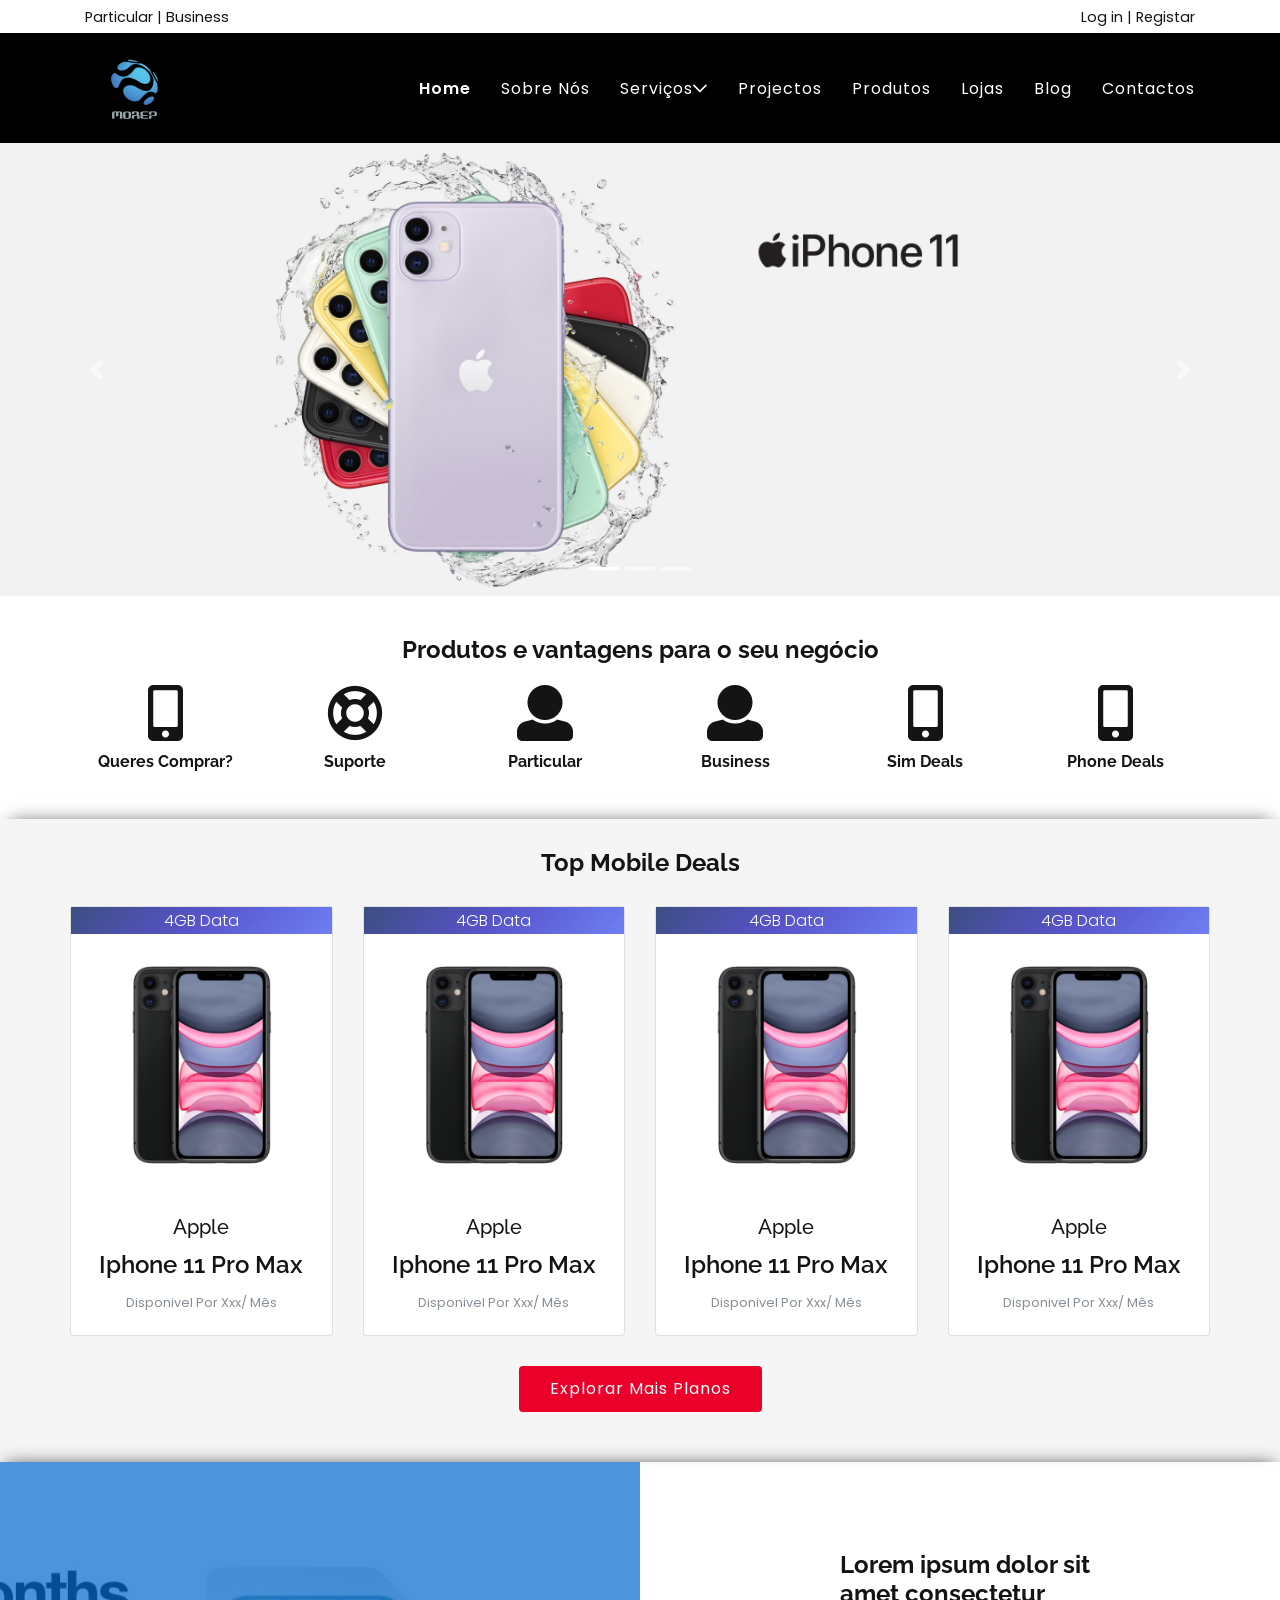
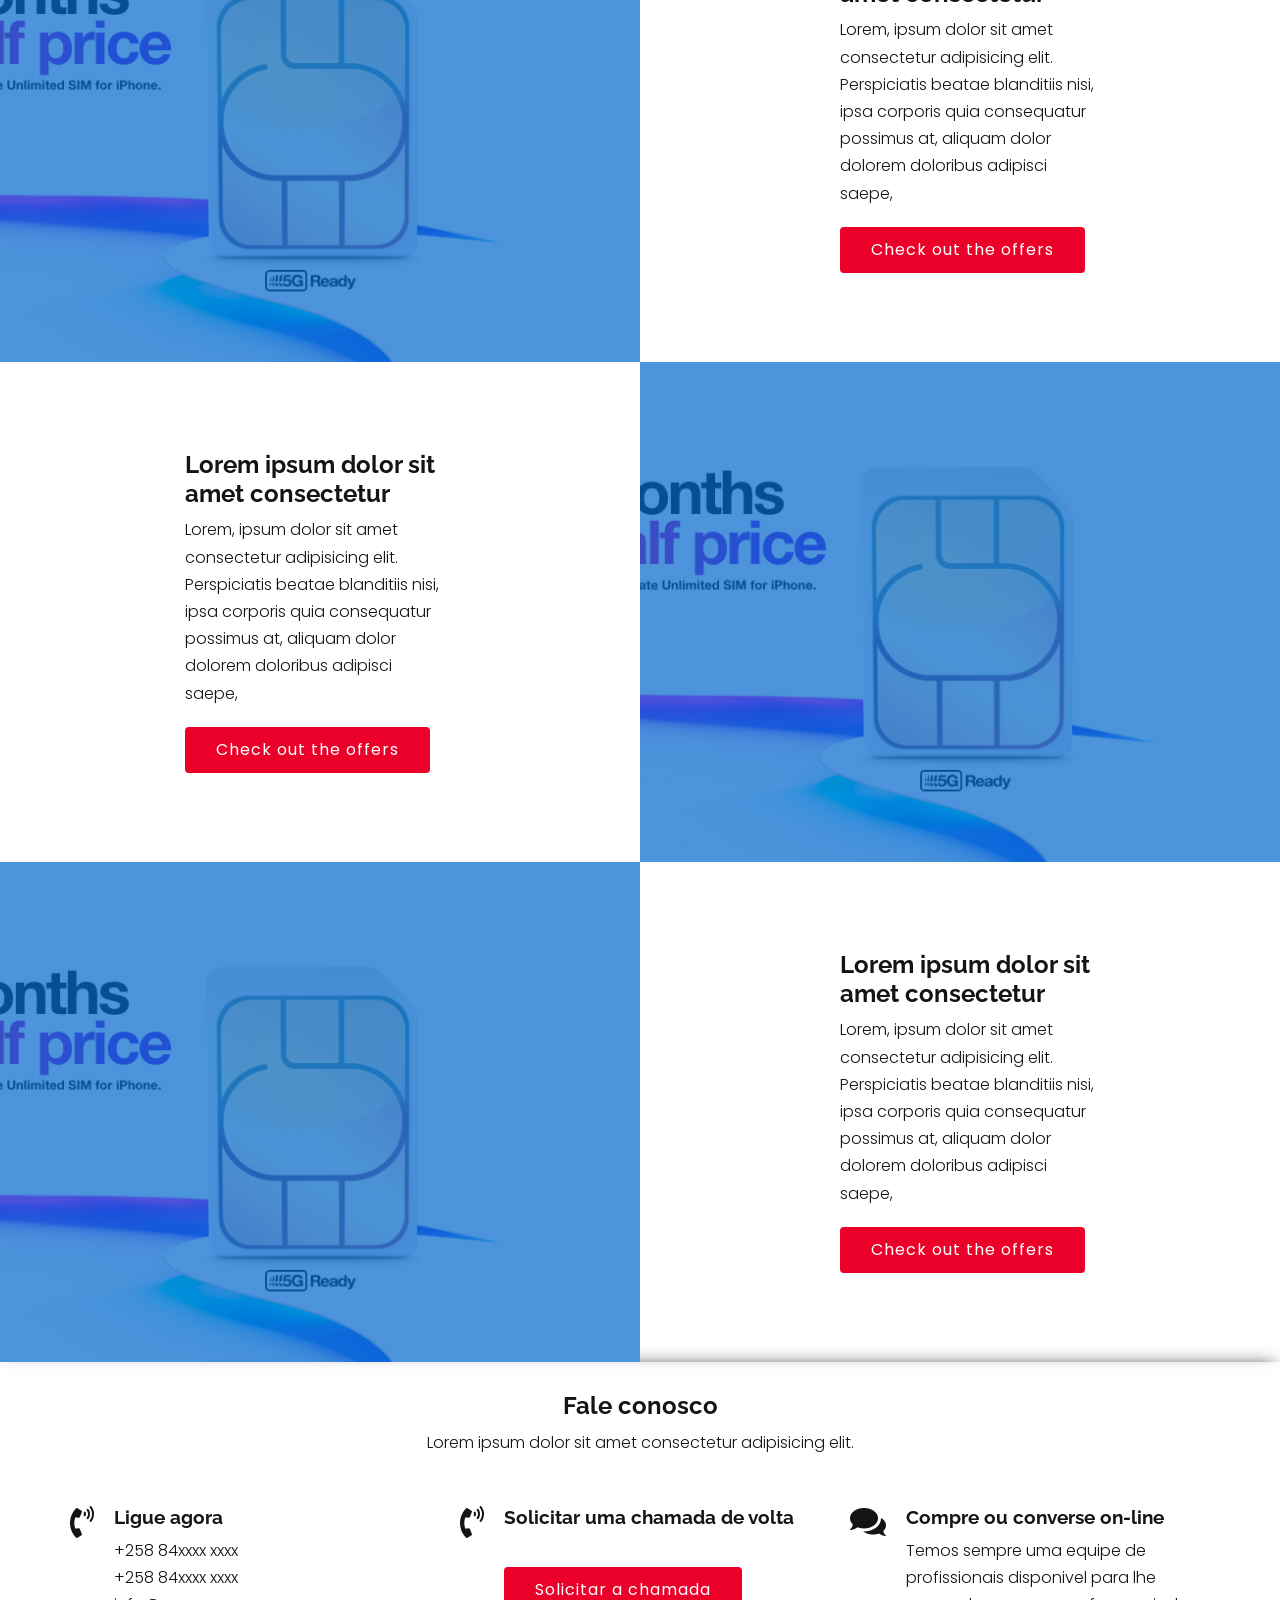
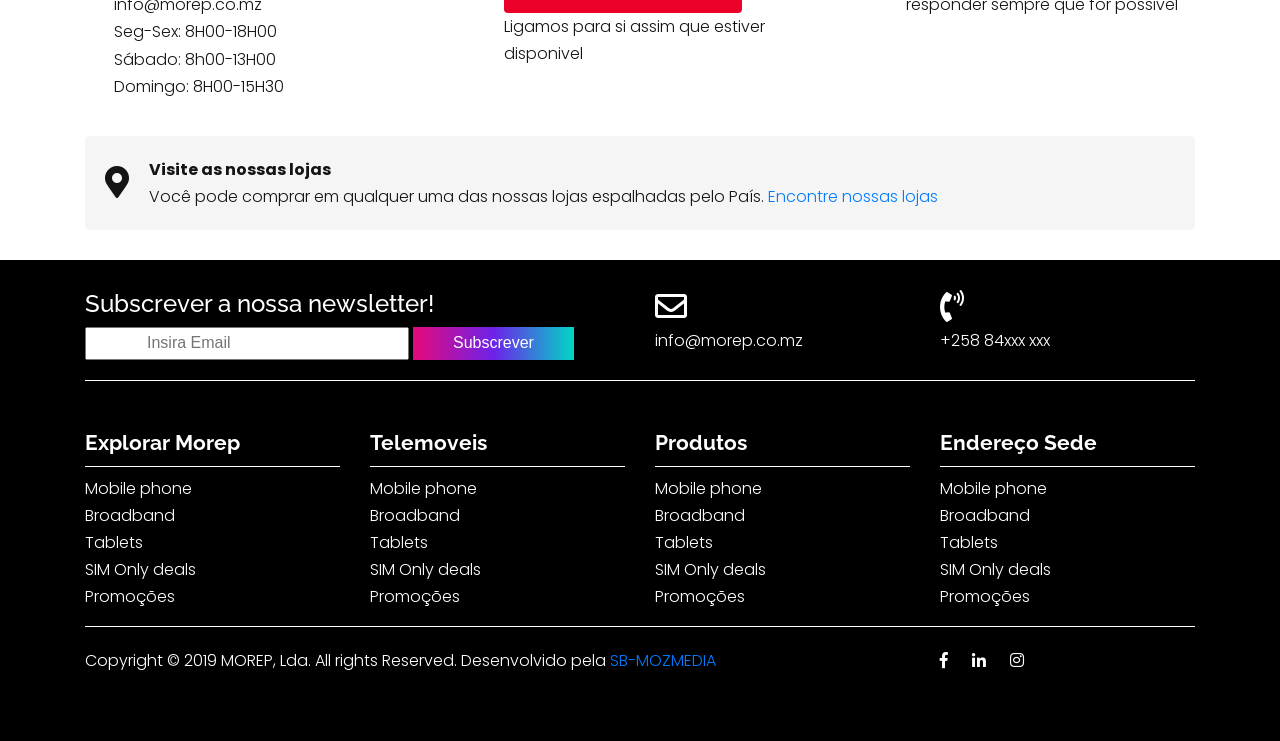
==== index.html @ b8330940 "morep" ====
<!DOCTYPE html>
<html lang="en">

<head>
  <!-- Required meta tags -->
  <meta charset="utf-8">
  <meta http-equiv="X-UA-Compatible" content="IE=edge">
  <meta name="viewport" content="width=device-width, initial-scale=1, shrink-to-fit=no">
  <!--Google verification - Indixing website-->
  <title>Morep - Building a Fully Connected, Intelligent World</title>
  <link href="css/fa-light.min.css" rel="stylesheet" />
  <link href="css/fontawesome-all.min.css" rel="stylesheet" />
  <link href="css/fontawesome-all.css" rel="stylesheet" />
  <!-- Global site tag (gtag.js) - Google Analytics -->
  <!-- Bootstrap CSS -->
  <link rel="stylesheet" type="text/css" href="css/bootstrap.min.css">
  <link rel="stylesheet" type="text/css" href="css/normalize.css">
  <link rel="stylesheet" type="text/css" href="css/main.css">

</head>

<body id="home">
  <!--
  <div class="spinner-ctn">
    <div class="spinner">
      <h6>Loading...</h6>
      <div class="rectagle1"></div>
      <div class="rectagle2"></div>
      <div class="rectagle3"></div>
      <div class="rectagle4"></div>
      <div class="rectagle5"></div>
    </div>
  </div>
  -->
  <header>
    <div class=top-menu>
      <div class=container>
        <div class=row>
          <div class=col-md-6>
            <span class="contacts_email_cell mobile_hide">Particular</span>
            <span class="contacts_email_cell mobile_hide">|</span>
            <span class="contacts_email_cell mobile_hide">Business</span>
          </div>
          <div class="col-md-6 text-right">
            <span class="contacts_email_cell mobile_hide">Log in</span>
            <span class="contacts_email_cell mobile_hide">|</span>
            <span class="contacts_email_cell mobile_hide">Registar</span>
          </div>
        </div>
      </div>
    </div>
    <nav class="navbar fixed-top navbar-expand-lg navbar-light">
      <div class="container">
        <a class="navbar-brand" href="index.html"><img src="img/morep_logo.png" alt=""></a>
        <button class="navbar-toggler compressed" type="button" data-toggle="collapse" data-target="#navbarSupportedContent"
          aria-controls="navbarSupportedContent" aria-expanded="false" aria-label="Toggle navigation">
          <span class="fa fa-bars"></span>
        </button>
        
        <div class="collapse navbar-collapse" id="navbarSupportedContent">
          <ul class="navbar-nav ml-auto">
            <li class="nav-item active">
              <a class="nav-link" href="index.html">Home <span class="sr-only">(current)</span></a>
            </li>
            <li class="nav-item">
              <a class="nav-link" href="about.html">sobre nós</a>
            </li>
            <li class=" nav-item dropdown"><a class="nav-link" href="#" title="services">serviços<span
                  class="footer_arrow_down"><i class="far fa-chevron-down"></i></span></a>
              <div class="dropdown-content">
                <a href="#"><span class="arrow-right"><i class="fal fa-angle-right"></i></span>network systems</a>
                <a href="#"><span class="arrow-right"><i class="fal fa-angle-right"></i></span>security systems</a>
                <a href="#"><span class="arrow-right"><i class="fal fa-angle-right"></i></span>IT equipment sales &amp;
                  rental</a>
                <a href="#"><span class="arrow-right"><i class="fal fa-angle-right"></i></span>technical assistance</a>
              </div>
            </li>
            <li class="nav-item">
              <a class="nav-link" href="portfolio.html">projectos</a>
            </li>
            <li class="nav-item">
              <a class="nav-link" href="portfolio.html">produtos</a>
            </li>
            <li class="nav-item">
              <a class="nav-link" href="portfolio.html">lojas</a>
            </li>
            <li class="nav-item">
              <a class="nav-link" href="portfolio.html">blog</a>
            </li>
            <li class="nav-item">
              <a class="nav-link get_touch" href="sendemail.php">contactos</a>
            </li>
          </ul>
        </div>
        </div>
      </div>
    </nav>
    <div id="carouselExampleIndicators" class="carousel slide" data-ride="carousel">
      <ol class="carousel-indicators">
        <li data-target="#carouselExampleIndicators" data-slide-to="0" class="active"></li>
        <li data-target="#carouselExampleIndicators" data-slide-to="1"></li>
        <li data-target="#carouselExampleIndicators" data-slide-to="2"></li>
      </ol>
      <div class="carousel-inner">
        <div class="carousel-item active">
          <img class="d-block w-100" src="img/banner1.jpg" alt="First slide">
        </div>
        <div class="carousel-item">
          <img class="d-block w-100" src="img/banner2.jpg" alt="Second slide">
        </div>
        <div class="carousel-item">
          <img class="d-block w-100" src="img/banner3.jpg" alt="Third slide">
        </div>
      </div>
      <a class="carousel-control-prev" href="#carouselExampleIndicators" role="button" data-slide="prev">
        <span class="carousel-control-prev-icon" aria-hidden="true"></span>
        <span class="sr-only">Previous</span>
      </a>
      <a class="carousel-control-next" href="#carouselExampleIndicators" role="button" data-slide="next">
        <span class="carousel-control-next-icon" aria-hidden="true"></span>
        <span class="sr-only">Next</span>
      </a>
    </div>
    <div class="ready text-center">
      <div class="container">
        <div class="row">
          <div class="col-md-12">
            <h3 class="title_section">Produtos e vantagens para o seu negócio</h3>
          </div>
        </div>
        <div class="row">
          <div class="col-lg-2">
            <i class="fas fa-mobile-alt"></i>
            <h4>queres comprar?</h4>
          </div>
          <div class="col-lg-2">
            <i class="far fa-life-ring"></i>
            <h4>suporte</h4>
          </div>
          <div class="col-lg-2">
            <i class="fas fa-user"></i>
            <h4>particular</h4>
          </div>
          <div class="col-lg-2">
            <i class="fas fa-user"></i>
            <h4>Business</h4>
          </div>
          <div class="col-lg-2">
            <i class="fas fa-mobile-alt"></i>
            <h4>sim deals</h4>
          </div>
          <div class="col-lg-2">
            <i class="fas fa-mobile-alt"></i>
            <h4>phone deals</h4>
          </div>
        </div>
      </div>
    </div>
  </header>
  <!------header------>
  <!--phone deals-->
  <section class="phone-deals text-center text-capitalize section-space">
    <div class="container">
      <div class="row">
        <div class="col-md-12">
          <h3 class="title_section">top mobile deals</h3>
        </div>
      </div>
      <div class="top_deals">
        <div class="row">
          <div class="card-deck">
            <div class="card">
              <div class="wrap_top_deal"><span>4GB Data</span></div>
              <img class="card-img-top" src="img/iphone.png" alt="Card image cap">
              <div class="card-body">
                <h5 class="card-title">Apple</h5>
                <h3>Iphone 11 Pro Max</h3>
                <p class="card-text"><small class="text-muted">disponivel por xxx/ mês</small></p>
              </div>
            </div>
            <div class="card">
              <div class="wrap_top_deal"><span>4GB Data</span></div>
              <img class="card-img-top" src="img/iphone.png" alt="Card image cap">
              <div class="card-body">
                <h5 class="card-title">Apple</h5>
                <h3>Iphone 11 Pro Max</h3>
                <p class="card-text"><small class="text-muted">disponivel por xxx/ mês</small></p>
              </div>
            </div>
            <div class="card">
              <div class="wrap_top_deal"><span>4GB Data</span></div>
              <img class="card-img-top" src="img/iphone.png" alt="Card image cap">
              <div class="card-body">
                <h5 class="card-title">Apple</h5>
                <h3>Iphone 11 Pro Max</h3>
                <p class="card-text"><small class="text-muted">disponivel por xxx/ mês</small></p>
              </div>
            </div>
            <div class="card">
              <div class="wrap_top_deal"><span>4GB Data</span></div>
              <img class="card-img-top" src="img/iphone.png" alt="Card image cap">
              <div class="card-body">
                <h5 class="card-title">Apple</h5>
                <h3>Iphone 11 Pro Max</h3>
                <p class="card-text"><small class="text-muted">disponivel por xxx/ mês</small></p>
              </div>
            </div>
          </div>
        </div>
        <a href="#" class="btn btn_ver_mais">Explorar mais planos</a>
      </div>
    </div>
  </section>
  <section class="offers justify-content-center">
    <div class="container-fluid p-0">
      <div class="row align-items-center">
        <div class="col-md-6 p-0 imagem_offer"></div>
        <div class="col-md-6 p-0">
          <div class="offer_content">
            <h3 class="title_section">Lorem ipsum dolor sit amet consectetur</h3>
            <p>Lorem, ipsum dolor sit amet consectetur adipisicing elit. Perspiciatis beatae blanditiis nisi, ipsa corporis quia
              consequatur possimus at, aliquam dolor dolorem doloribus adipisci saepe,</p>
            <a href="#" class="btn btn_ver_mais">Check out the offers</a>
          </div>
        </div>
      </div>
      <div class="row align-items-center">
        <div class="col-md-6 p-0">
          <div class="offer_content">
            <h3 class="title_section">Lorem ipsum dolor sit amet consectetur</h3>
            <p>Lorem, ipsum dolor sit amet consectetur adipisicing elit. Perspiciatis beatae blanditiis nisi, ipsa corporis quia
              consequatur possimus at, aliquam dolor dolorem doloribus adipisci saepe,</p>
            <a href="#" class="btn btn_ver_mais">Check out the offers</a>
          </div>
        </div>
        <div class="col-md-6 p-0 imagem_offer"></div>
      </div>
      <div class="row align-items-center">
        <div class="col-md-6 p-0 imagem_offer"></div>
        <div class="col-md-6 p-0">
          <div class="offer_content">
            <h3 class="title_section">Lorem ipsum dolor sit amet consectetur</h3>
            <p>Lorem, ipsum dolor sit amet consectetur adipisicing elit. Perspiciatis beatae blanditiis nisi, ipsa corporis quia
              consequatur possimus at, aliquam dolor dolorem doloribus adipisci saepe,</p>
            <a href="#" class="btn btn_ver_mais">Check out the offers</a>
          </div>
        </div>
      </div>
      
    </div>
  </section>
  <section class="talk_us section-space">
    <div class="container">
      <div class="row">
        <div class="col-md-12 text-center">
          <h3 class="title_section">Fale conosco</h3>
          <span>Lorem ipsum dolor sit amet consectetur adipisicing elit.</span>
        </div>
        <div class="row">
          <div class="col-md-4">
            <div class="talk_us_content">
              <div class="media">
                <span><i class="fas fa-phone-volume"></i></span>
                <div class="media-body">
                  <h5 class="mt-0">Ligue agora</h5>
                  <ul class="list-unstyled contact_details">
                   <li>+258 84xxxx xxxx</li>
                   <li>+258 84xxxx xxxx</li>
                   <li>info@morep.co.mz</li>
                    <li>Seg-Sex: 8H00-18H00</li>
                    <li>Sábado: 8h00-13H00</li>
                    <li>Domingo: 8H00-15H30</li>
                  </ul>
                </div>
              </div>
            </div>
          </div>
          <div class="col-md-4">
            <div class="talk_us_content">
              <div class="media">
                <span><i class="fas fa-phone-volume"></i></span>
                <div class="media-body">
                  <h5 class="mt-0">Solicitar uma chamada de volta</h5>
                  <ul class="list-unstyled contact_details">
                    <li><a href="#" class="btn btn_ver_mais">Solicitar a chamada</a></li>
                    <li>Ligamos para si assim que estiver disponivel</li>
                  </ul>
                </div>
              </div>
            </div>
          </div>
          <div class="col-md-4">
            <div class="talk_us_content">
              <div class="media">
                <span><i class="fas fa-comments"></i></span>
                <div class="media-body">
                  <h5 class="mt-0">Compre ou converse on-line</h5>
                  <p>Temos sempre uma equipe de profissionais disponivel para lhe responder sempre que for possivel</p>
                </div>
              </div>
            </div>
          </div>
        </div>
      </div>
      <div class="visite_store">
        <div class="media">
          <span><i class="fas fa-map-marker-alt"></i></span>
          <div class="media-body">
            <p class="bold">Visite as nossas lojas</p>
            <p>Você pode comprar em qualquer uma das nossas lojas espalhadas pelo País. <a href="#">Encontre nossas lojas</a></p>
          </div>
        </div>
      </div>
    </div>
  </section>
  <footer>
    <section class="footer section-space">
      <div class="container">
        <div class="subscribe">
        <div class="row">
            <div class="col-md-6">
              <h4>Subscrever a nossa newsletter!</h4>
              <input class="input-group-field" type="email" placeholder="Insira Email" required>
              <button class="button">Subscrever</button>
            </div>
            <div class="col-md-3">
              <span><i class="far fa-envelope"></i></span> <p>info@morep.co.mz</p>
            </div>
            <div class="col-md-3">
              <span><i class="fas fa-phone-volume"></i></span>
              <p>+258 84xxx xxx</p>
            </div>
          </div>
        </div>
        <div class="footer_content">
          <div class="row">
            <div class="col-md-3">
              <h4>Explorar Morep</h4>
              <ul class="list-unstyled">
                <li>Mobile phone</li>
                <li>Broadband</li>
                <li>Tablets</li>
                <li>SIM Only deals</li>
                <li>Promoções</li>
              </ul>
            </div>
            <div class="col-md-3">
              <h4>Telemoveis</h4>
              <ul class="list-unstyled">
                <li>Mobile phone</li>
                <li>Broadband</li>
                <li>Tablets</li>
                <li>SIM Only deals</li>
                <li>Promoções</li>
              </ul>
            </div>
            <div class="col-md-3">
              <h4>Produtos</h4>
              <ul class="list-unstyled">
                <li>Mobile phone</li>
                <li>Broadband</li>
                <li>Tablets</li>
                <li>SIM Only deals</li>
                <li>Promoções</li>
              </ul>
            </div>
            <div class="col-md-3">
              <h4>Endereço Sede</h4>
              <ul class="list-unstyled">
                <li>Mobile phone</li>
                <li>Broadband</li>
                <li>Tablets</li>
                <li>SIM Only deals</li>
                <li>Promoções</li>
              </ul>
            </div>
          </div>
        </div>
        <div class="sbmoz_social">
          <div class="row">
            <div class="col-md-9">
              <p>Copyright &copy; 2019 <span class="copyright-name">MOREP, Lda.</span> All rights Reserved.
              Desenvolvido pela <a href="https://www.sbmozmedia.com/" target="_blank" class="sb">SB-MOZMEDIA</a></p>
            </div>
            <div class="col-md-3">
              <ul class="list-unstyled redes">
                <li><a href="https://business.facebook.com/Vinos-Tour4Fun-112693720096207/?business_id=370835443612620"
                    target="_blank"><i class="fab fa-facebook-f facebook"></i></a></li>
                <li><a href="#" target="_blank"><i class="fab fa-linkedin-in linkedin"></i></a></li>
                <li><a href="#" target="_blank"><i class="fab fa-instagram instagram"></i></a></li>
              </ul>
            </div>
          </div>
        </div>
      </div>    
    </section>
  </footer>
 























  <!-- Optional JavaScript -->
  <!-- jQuery first, then Popper.js, then Bootstrap JS -->
  <script src="js/jquery-3.2.1.min.js"></script>
  <script src="js/popper.min.js"></script>
  <script src="js/bootstrap.min.js"></script>
  <script src="js/main.js"></script>
</body>

</html>
---- css/fa-light.min.css ----
/*!
 * Font Awesome Pro 5.0.6 by @fontawesome - http://fontawesome.com
 * License - http://fontawesome.com/license (Commercial License)
 */
@font-face{font-family:Font Awesome\ 5 Pro;font-style:normal;font-weight:300;src:url(../webfonts/fa-light-300.eot);src:url(../webfonts/fa-light-300.eot?#iefix) format("embedded-opentype"),url(../webfonts/fa-light-300.woff2) format("woff2"),url(../webfonts/fa-light-300.woff) format("woff"),url(../webfonts/fa-light-300.ttf) format("truetype"),url(../webfonts/fa-light-300.svg#fontawesome) format("svg")}.fal{font-family:Font Awesome\ 5 Pro;font-weight:300}
---- css/main.css ----
@import url('https://fonts.googleapis.com/css?family=Montserrat+Alternates|Poppins:300,400,600|Raleway:300,400,600,700&display=swap');

html,
body {
	font-family: 'Poppins', sans-serif;
	font-size: 1rem;
	line-height: 1.7;
	color: #141414;
	font-weight: 300;
	margin: 0 auto;
	position: relative;
	overflow-x: hidden;
	text-rendering: optimizeLegibility;
}

p,
li {
	font-size: 1rem;
	display: block;
	line-height: 1.7;
	margin-bottom: 0;
}

a {
	text-decoration: none;
}

img {
	display: block;
	max-width: 100%;
	max-height: 100%;
	text-align: center;
}

h1,
h2,
h3,
h4,
h5,
h6 {
	font-family: 'Raleway', sans-serif;
}

.title_section {
	font-weight: 700;
	font-size: 1.5rem;
}

/*---Page Preloading---*/

.spinner-ctn {
	position: absolute;
	top: 0;
	background-color: #ef5521;
	height: 100vh;
	width: 100%;
	z-index: 999999;
	text-align: center;
}

.no-scroll {
	margin: 0;
	height: 100%;
	overflow: hidden;
}

.spinner {
	width: 300px;
	height: 40px;
	text-align: center;
	margin: 400px auto;
}

.spinner h6 {
	color: #fff;
}

.spinner div {
	height: 100%;
	width: 6px;
	background-color: #fff;
	display: inline-block;
	animation: animeDiv 1.2s infinite ease-in-out;
}

@keyframes animeDiv {
	0%,
	40%,
	100% {
		transform: scaleY(0.4);
	}
	20% {
		transform: scaleY(1);
	}
}

.spinner .rectagle2 {
	animation-delay: -1.1s;
}

.spinner .rectagle3 {
	animation-delay: -1.0s;
}

.spinner .rectagle4 {
	animation-delay: -0.9s;
}

.spinner .rectagle5 {
	animation-delay: -0.8s;
}

/*-- TOP MENU ROW --*/
.top-menu {
	background: #fff;;
	margin: 0 auto;
	padding: 3px 0;
}

.contacts_email_cell {
	display: inline-block;
	font-size: 0.9rem;
	font-weight: 400;
	text-align: inherit;;
}

.navbar {
	background-color:rgb(0, 0, 0);
	padding: 0;
	margin: 0;
	position: relative;
}

.navbar-brand img {
	width: 100px;
}

.navbar-light .navbar-nav .nav-link {
	font-weight: 400;
	text-transform: capitalize;
	-webkit-transition: all 0.3s ease;
	transition: all 0.5s ease;
	display: block;
	color: #fff;;
	padding: 5px 0;
	margin-left: 30px;
	font-size: 1rem;
	letter-spacing: 1px;
}

.navbar-light .navbar-nav .active > .nav-link,
.navbar-light .navbar-nav .nav-link.active,
.navbar-light .navbar-nav .nav-link.show,
.navbar-light .navbar-nav .show > .nav-link {
	font-weight: 600;
	color: #fff;
}

.navbar-light .navbar-nav .nav-link:hover {
	color: #cccccc;

}

/*--humberuger menu---*/

.navbar-toggler span {
	color: #fff;
	font-size: 25px;
	margin-right: 20px;
	cursor: pointer;
	border: none;
}

.navbar-light .navbar-toggler {
	border-color: none;
	border: 1px solid transparent;
	cursor: pointer;
}

.navbar-toggler:focus,
.navbar-toggler:active {
	outline: none;
	box-shadow: none;
}

/*---dropdown menu---*/

.dropdown {
	position: relative;
	display: inline-block;
}

.dropdown-content {
	display: none;
	position: absolute;
	background-color: #000;
	min-width: 230px;
	-webkit-box-shadow: 0px 8px 16px 0px rgba(0, 0, 0, 0.2);
	box-shadow: 0px 8px 16px 0px rgba(0, 0, 0, 0.2);
	z-index: 1;
}

.dropdown-content a {
	padding: 10px 16px;
	text-decoration: none;
	text-transform: capitalize;
	font-family: 'Raleway', sans-serif;
	display: block;
	font-weight: 600;
	color: #f0f0f0;
	font-size: 0.85rem;
}

.arrow-right {
	padding-right: 5px;
	font-size: 15px;
}

.dropdown-content a:hover {
	background-color: #eb0029;
}

.dropdown:hover .dropdown-content {
	display: block;
}

/*--carousel--*/

.ready {
	padding: 40px 0;
	-webkit-box-shadow: 0px 11px 18px -6px rgba(0,0,0,0.75);
-moz-box-shadow: 0px 11px 18px -6px rgba(0,0,0,0.75);
box-shadow: 0px 11px 18px -6px rgba(0,0,0,0.75);
}
.ready i {
	font-size: 3.5rem;
}

.ready .title_section {
	margin-bottom: 20px;
}

.ready h4 {
	text-transform: capitalize;
	font-weight: 700;
	font-size: 1rem;
	margin-top: 10px;
}

/*--Phone deals--*/
.section-space {
	padding: 30px 0;
}

.phone-deals {
	background-color: #F5F5F5;
	-webkit-box-shadow: 1px -6px 18px -10px rgba(0,0,0,0.75);
-moz-box-shadow: 1px -6px 18px -10px rgba(0,0,0,0.75);
box-shadow: 1px -6px 18px -10px rgba(0,0,0,0.75);
}

.top_deals {
	margin: 20px 0;
}
.wrap_top_deal {
	background-image: linear-gradient(-225deg, #3D4E81 0%, #5753C9 48%, #6E7FF3 100%);
	color: #fff;
}

.card-deck h3 {
	font-size: 1.5rem;
	font-weight: 600;
}

.card-text {
	color: #000 !important;
}
.btn_ver_mais {
	background: #eb0029;
	color: #fff;
	margin-top: 30px;
	font-weight: 400;
	letter-spacing: 1px;
	padding: 10px 30px;
}

.offers {
-webkit-box-shadow: 0px -4px 16px -6px rgba(0,0,0,0.67);
-moz-box-shadow: 0px -4px 16px -6px rgba(0,0,0,0.67);
box-shadow: 0px -4px 16px -6px rgba(0,0,0,0.67);
}

.imagem_offer {
	background: linear-gradient(rgba(0, 102, 204, 0.7), rgba(0, 102, 204, 0.7)), url('../img/banner3.jpg');
	background-repeat: no-repeat;
	background-position: top center;
	background-size: cover;
	position: relative;
	top: 0;
	left: 0;
	width: 100%;
	height: 500px;
	display: -webkit-box;
	display: -ms-flexbox;
	display: flex;
	-webkit-box-align: center;
	-ms-flex-align: center;
	align-items: center;
}

.offer_content {
	max-width: 600px;
	margin: 0 200px;
}

.offer_content a{
	margin-top: 20px;
}

/*--Talk to us--*/

.talk_us {
	-webkit-box-shadow: 0px -4px 16px -6px rgba(0,0,0,0.67);
-moz-box-shadow: 0px -4px 16px -6px rgba(0,0,0,0.67);
box-shadow: 0px -4px 16px -6px rgba(0,0,0,0.67);
}
.talk_us_content {
	margin-top: 50px;
}

.talk_us_content li > a {
	margin-top: 30px 0;
}
.mt-0 {
	font-size: 1.2rem;
	font-weight: 700;
}

.media i {
	margin-right: 20px;
	font-size: 2rem;
}

.visite_store {
	margin-top: 20px;
	background: #f5f5f5;
	padding: 20px;
	border-radius: 5px;
}
.visite_store .bold {
	font-weight: 700;
}
.visite_store i {
	padding-top: 10px;
}

/*--footer--*/
.footer {
	background-color: #000;
	color: #fff;
}

.simple-subscription-form {
 
  color: #fefefe;

  border-radius: 0;
}

.simple-subscription-form .button {
  margin-bottom: 0;
  border-radius: 0 0 0 0;
}

.subscribe {
	border-bottom: 1px solid #fff;
	padding-bottom: 20px;
}

.input-group-field {
	padding: 5px 60px;
}

.button {
	padding: 7px 40px;
	background: linear-gradient(to right, #E5097A, #6D22E9, #00D7C7);
	color: #fff;
	border: none;
}

.subscribe i {
	font-size: 2rem;
}

.footer_content {
	margin-top: 50px;
	border-bottom: 1px solid #fff;
}
.footer_content h4 {
	border-bottom: 1px solid #fff;
	font-size: 1.3rem;
	font-weight: 700;
	padding-bottom: 10px;
}

.sbmoz_social {
	padding: 20px 0;
	line-height: 20px;
}

.redes li {
	display: inline;
	margin-right: 20px;
	font-size: 1rem;
}
.redes a {
	color: #fff;
}
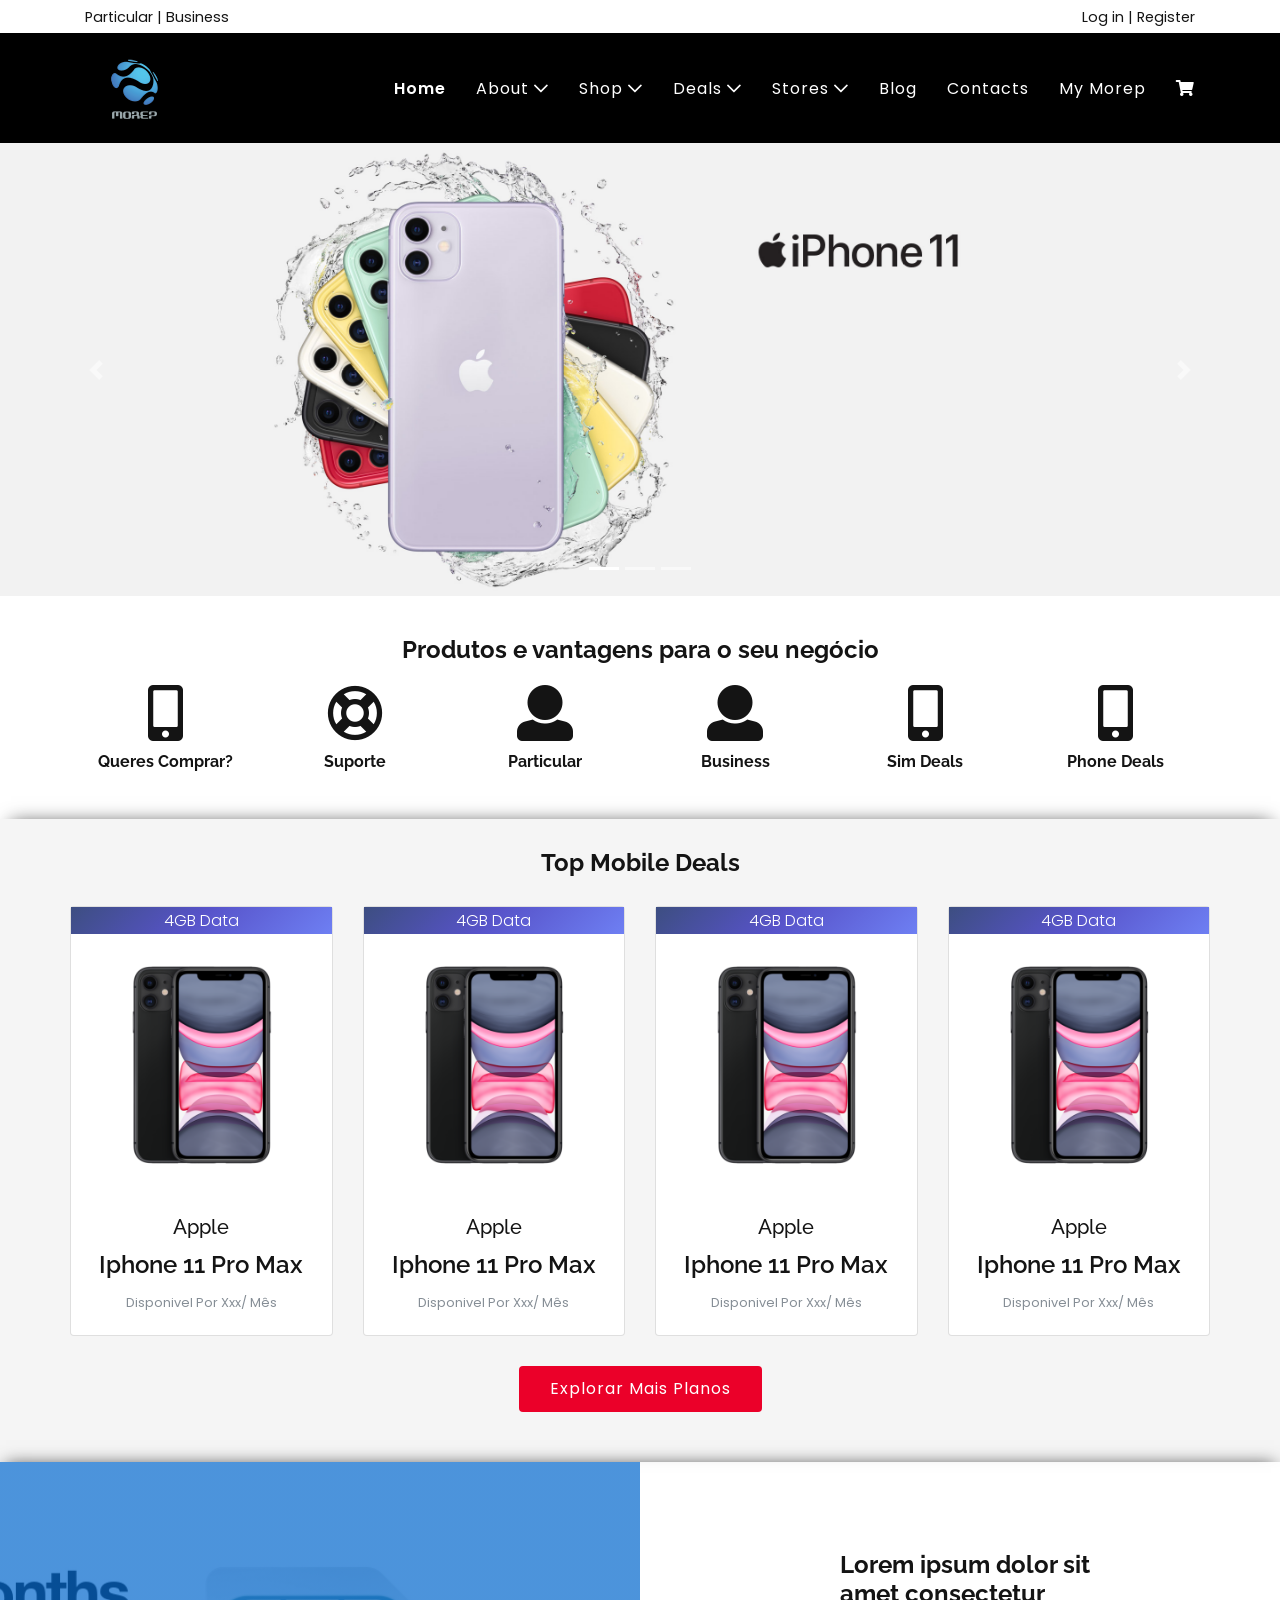
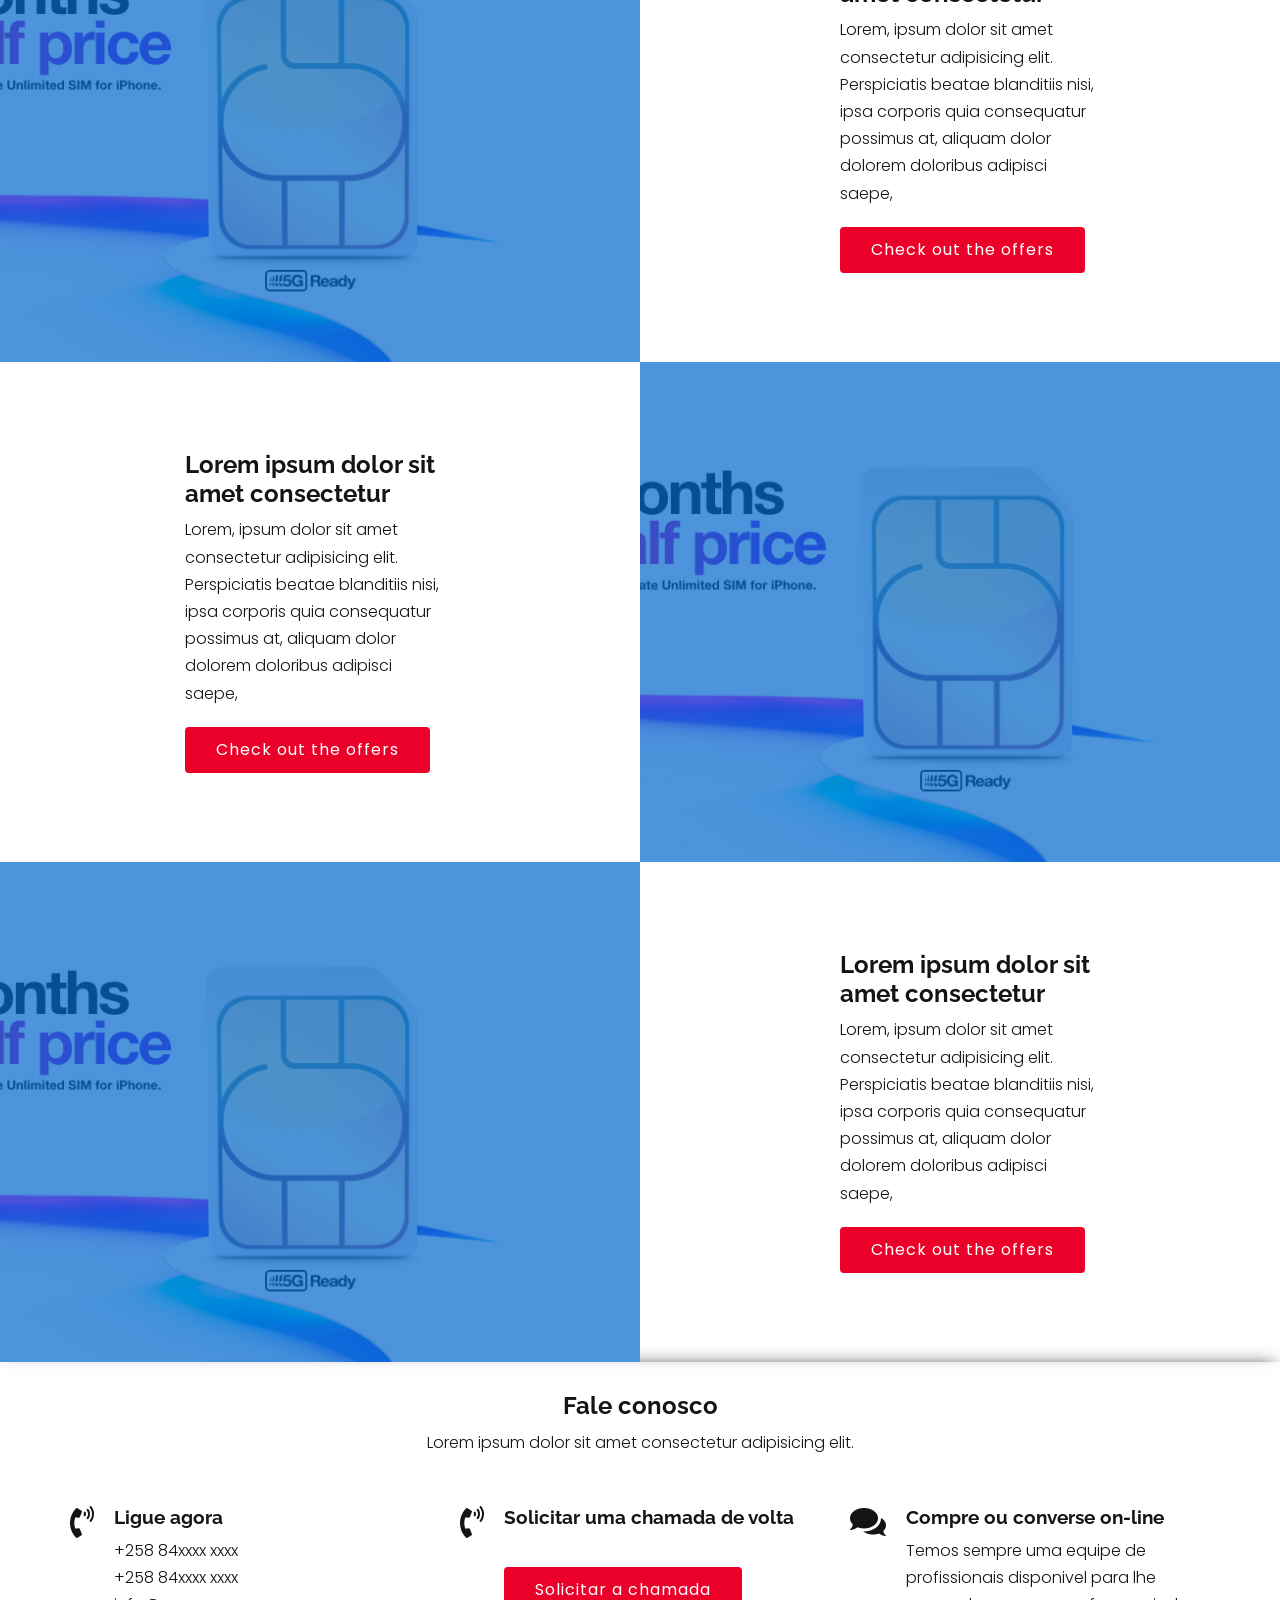
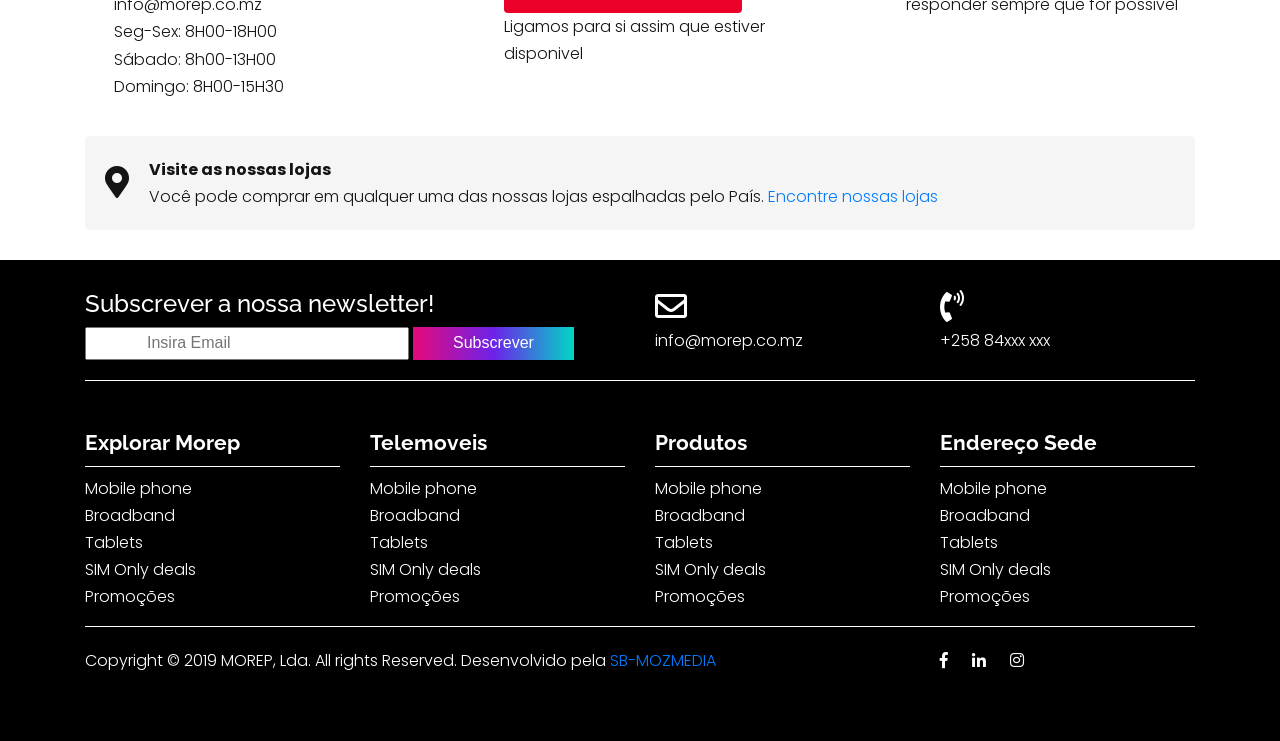
==== commit 359d17f8: "Update index.html" ====
--- a/index.html
+++ b/index.html
@@ -13,9 +13,13 @@
   <link href="css/fontawesome-all.css" rel="stylesheet" />
   <!-- Global site tag (gtag.js) - Google Analytics -->
   <!-- Bootstrap CSS -->
+ 
   <link rel="stylesheet" type="text/css" href="css/bootstrap.min.css">
   <link rel="stylesheet" type="text/css" href="css/normalize.css">
+  <link rel="stylesheet" type="text/css" href="css/bootsnav.css">
   <link rel="stylesheet" type="text/css" href="css/main.css">
+
+
 
 </head>
 
@@ -44,54 +48,95 @@
           <div class="col-md-6 text-right">
             <span class="contacts_email_cell mobile_hide">Log in</span>
             <span class="contacts_email_cell mobile_hide">|</span>
-            <span class="contacts_email_cell mobile_hide">Registar</span>
-          </div>
-        </div>
-      </div>
-    </div>
-    <nav class="navbar fixed-top navbar-expand-lg navbar-light">
+            <span class="contacts_email_cell mobile_hide">Register</span>
+          </div>
+        </div>
+      </div>
+    </div>
+    <nav class="navbar navbar-expand-lg navbar-light">
       <div class="container">
         <a class="navbar-brand" href="index.html"><img src="img/morep_logo.png" alt=""></a>
         <button class="navbar-toggler compressed" type="button" data-toggle="collapse" data-target="#navbarSupportedContent"
           aria-controls="navbarSupportedContent" aria-expanded="false" aria-label="Toggle navigation">
           <span class="fa fa-bars"></span>
         </button>
-        
+
+    
         <div class="collapse navbar-collapse" id="navbarSupportedContent">
           <ul class="navbar-nav ml-auto">
             <li class="nav-item active">
-              <a class="nav-link" href="index.html">Home <span class="sr-only">(current)</span></a>
+              <a class="nav-link" href="#">Home <span class="sr-only">(current)</span></a>
+            </li>
+            <li class=" nav-item dropdown"><a class="nav-link" href="#" title="services">about <span
+                  class="footer_arrow_down"><i class="far fa-chevron-down"></i></span></a>
+              <div class="dropdown-content mega_space">
+                <a href="#">about us</a>
+                <a href="#">mission / values</a>
+                <a href="#">objectives</a>
+                <a href="#">news</a>
+              </div>
+            </li>
+            <li class=" nav-item dropdown megaMenu"><a class="nav-link" href="#" title="services">shop <span
+                  class="footer_arrow_down"><i class="far fa-chevron-down"></i></span></a>
+              <div class="dropdown-content shop_space">
+                <div class="container">
+                  <div class="row">
+                    <div class="col-md-4 mega_space">
+                      <h4>mobile</h4>
+                      <a href="#">smartphones</a>
+                      <a href="#">tablets</a>
+                      <a href="#">accessories</a>
+                      <a href="#">wearables</a>
+                      <a href="#">by brands</a>
+                      <a href="#">equipment</a>
+                    </div>
+                    <div class="col-md-4 mega_space">
+                    <h4>electronics</h4>
+                    <a href="#">tvs</a>
+                    <a href="#">laptops</a>
+                    <a href="#">cameras</a>
+                    <a href="#">video games</a>
+                    <a href="#">home audio / video</a>
+                    </div>
+                    <div class="col-md-4 mega_space">
+                    <h4>appliances</h4>
+                    <a href="#">bedding</a>
+                    <a href="#">decos</a>
+                    <a href="#">kitchen </a>
+                    <a href="#">home</a>
+                    <a href="#">tools</a>
+                    </div>
+                  </div>
+                </div>
+              </div>
+            </li>
+          <li class=" nav-item dropdown"><a class="nav-link" href="#" title="services">deals <span class="footer_arrow_down"><i
+                  class="far fa-chevron-down"></i></span></a>
+            <div class="dropdown-content mega_space">
+              <a href="#">mobile</a>
+              <a href="#">laptops</a>
+              <a href="#">orders</a>
+            </div>
+          </li>
+            <li class=" nav-item dropdown"><a class="nav-link" href="#" title="services">stores <span class="footer_arrow_down"><i
+                    class="far fa-chevron-down"></i></span></a>
+              <div class="dropdown-content mega_space store_space">
+                <a href="#">store location</a>
+                <a href="#">service center</a>
+              </div>
             </li>
             <li class="nav-item">
-              <a class="nav-link" href="about.html">sobre nós</a>
-            </li>
-            <li class=" nav-item dropdown"><a class="nav-link" href="#" title="services">serviços<span
-                  class="footer_arrow_down"><i class="far fa-chevron-down"></i></span></a>
-              <div class="dropdown-content">
-                <a href="#"><span class="arrow-right"><i class="fal fa-angle-right"></i></span>network systems</a>
-                <a href="#"><span class="arrow-right"><i class="fal fa-angle-right"></i></span>security systems</a>
-                <a href="#"><span class="arrow-right"><i class="fal fa-angle-right"></i></span>IT equipment sales &amp;
-                  rental</a>
-                <a href="#"><span class="arrow-right"><i class="fal fa-angle-right"></i></span>technical assistance</a>
-              </div>
+              <a class="nav-link" href="#">blog</a>
             </li>
             <li class="nav-item">
-              <a class="nav-link" href="portfolio.html">projectos</a>
+              <a class="nav-link" href="#">contacts</a>
             </li>
             <li class="nav-item">
-              <a class="nav-link" href="portfolio.html">produtos</a>
+              <a class="nav-link" href="#">my morep</a>
             </li>
             <li class="nav-item">
-              <a class="nav-link" href="portfolio.html">lojas</a>
-            </li>
-            <li class="nav-item">
-              <a class="nav-link" href="portfolio.html">blog</a>
-            </li>
-            <li class="nav-item">
-              <a class="nav-link get_touch" href="sendemail.php">contactos</a>
-            </li>
-          </ul>
-        </div>
+              <a class="nav-link" href="#"><i class="fas fa-shopping-cart"></i></a>
+            </li>
         </div>
       </div>
     </nav>
@@ -424,6 +469,7 @@
   <script src="js/jquery-3.2.1.min.js"></script>
   <script src="js/popper.min.js"></script>
   <script src="js/bootstrap.min.js"></script>
+  <script src="js/bootsnav.js"></script>
   <script src="js/main.js"></script>
 </body>
 
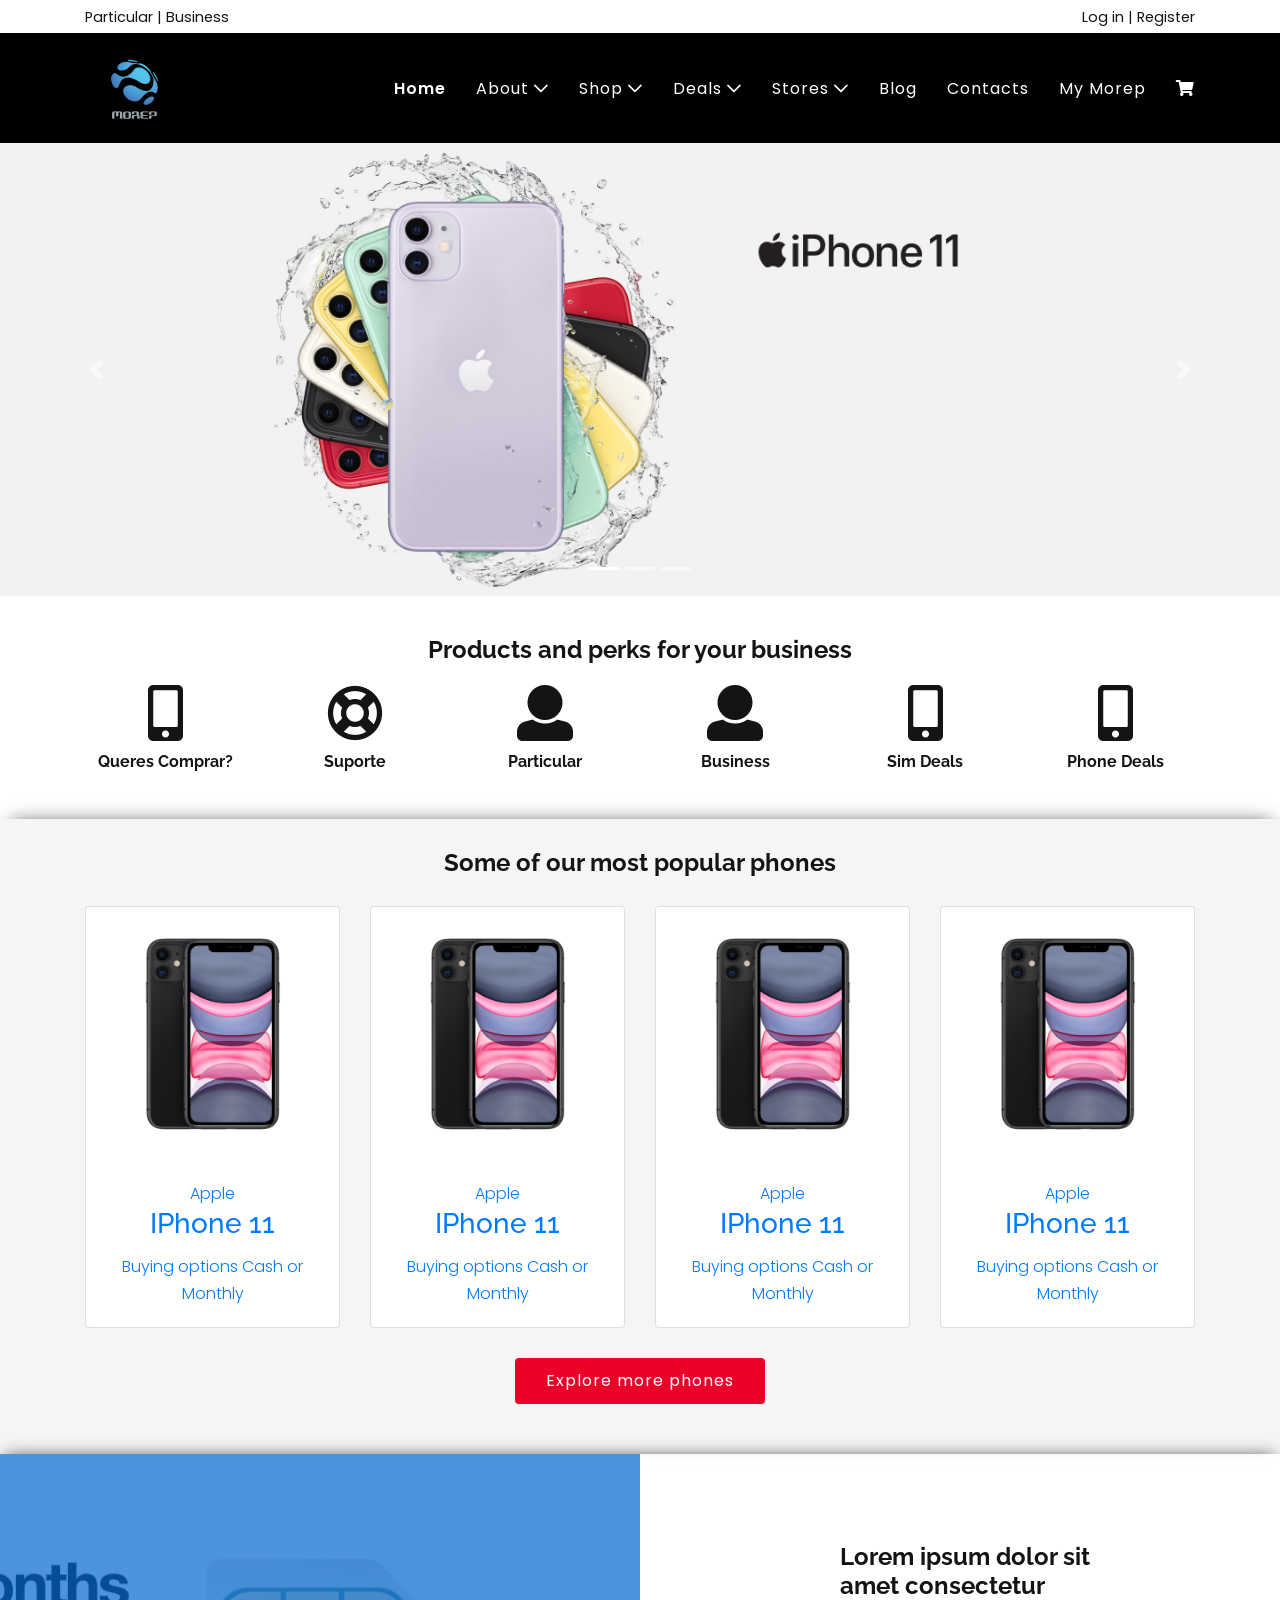
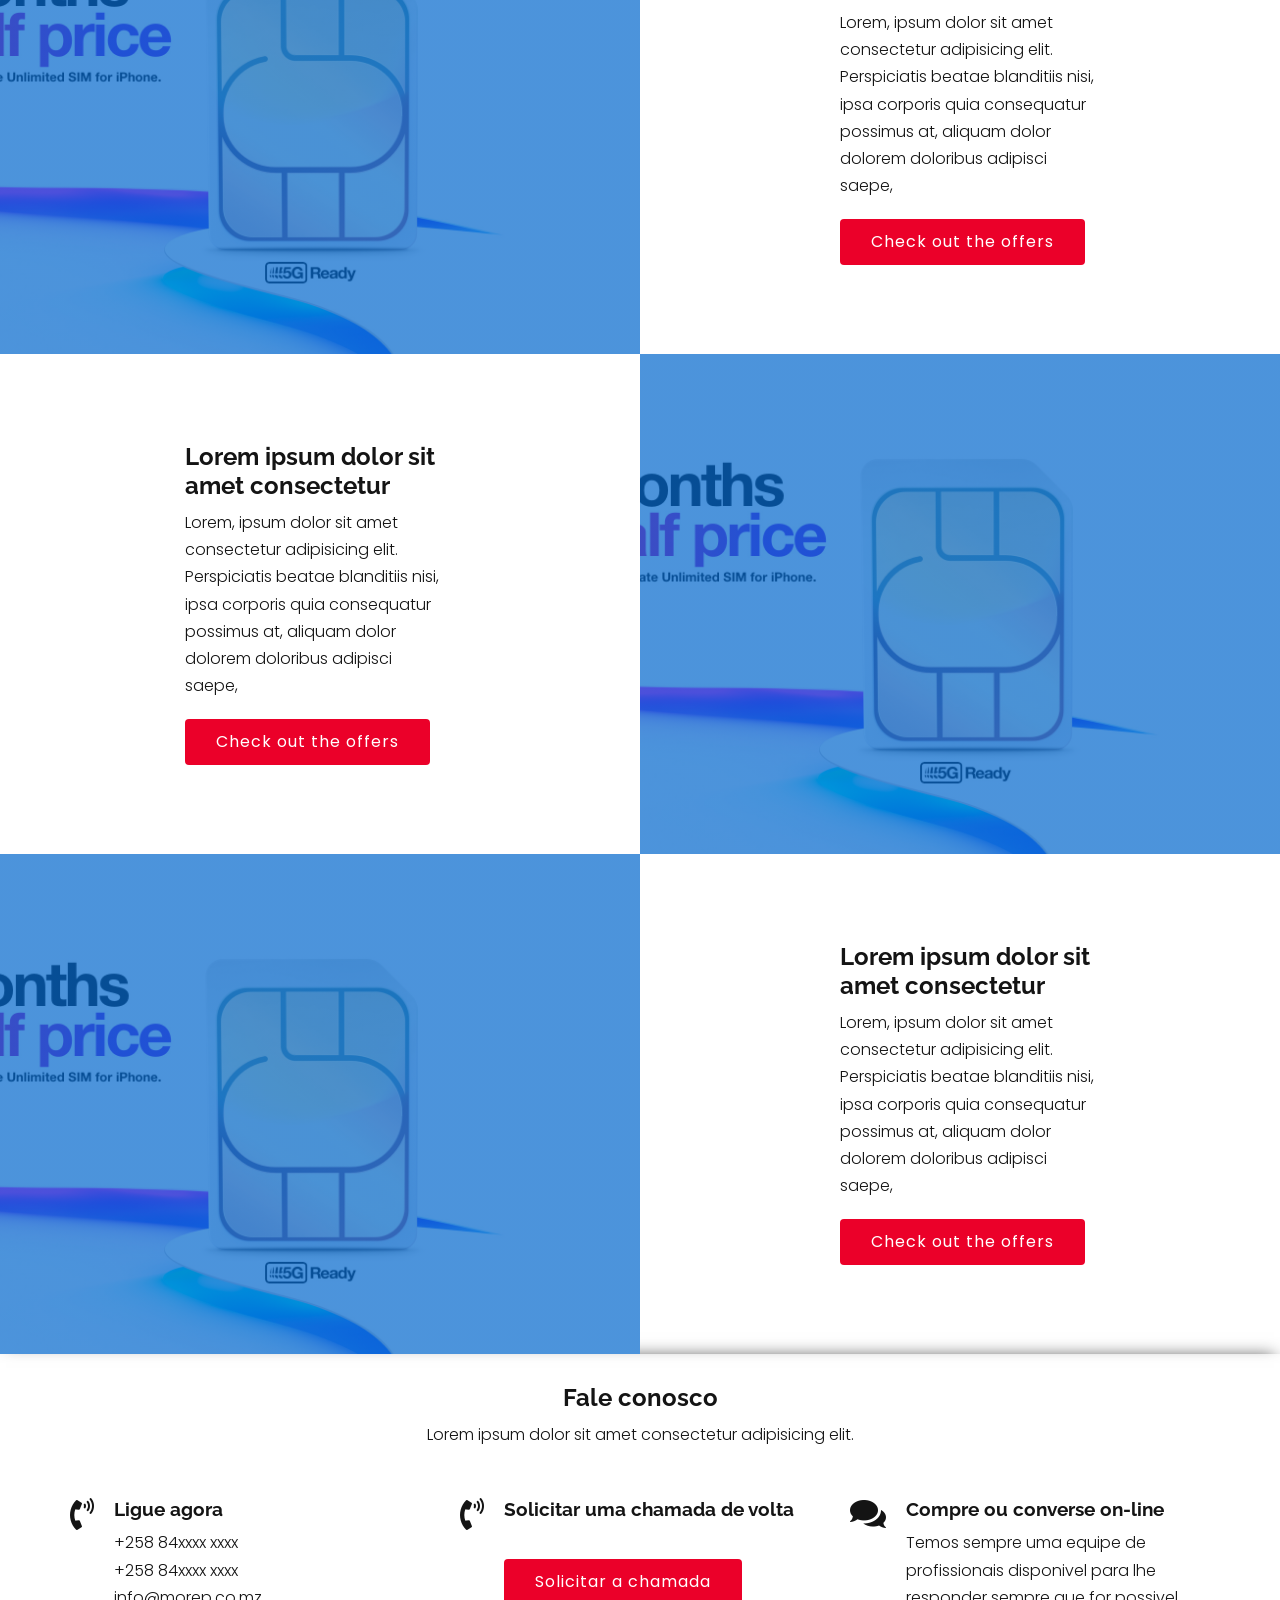
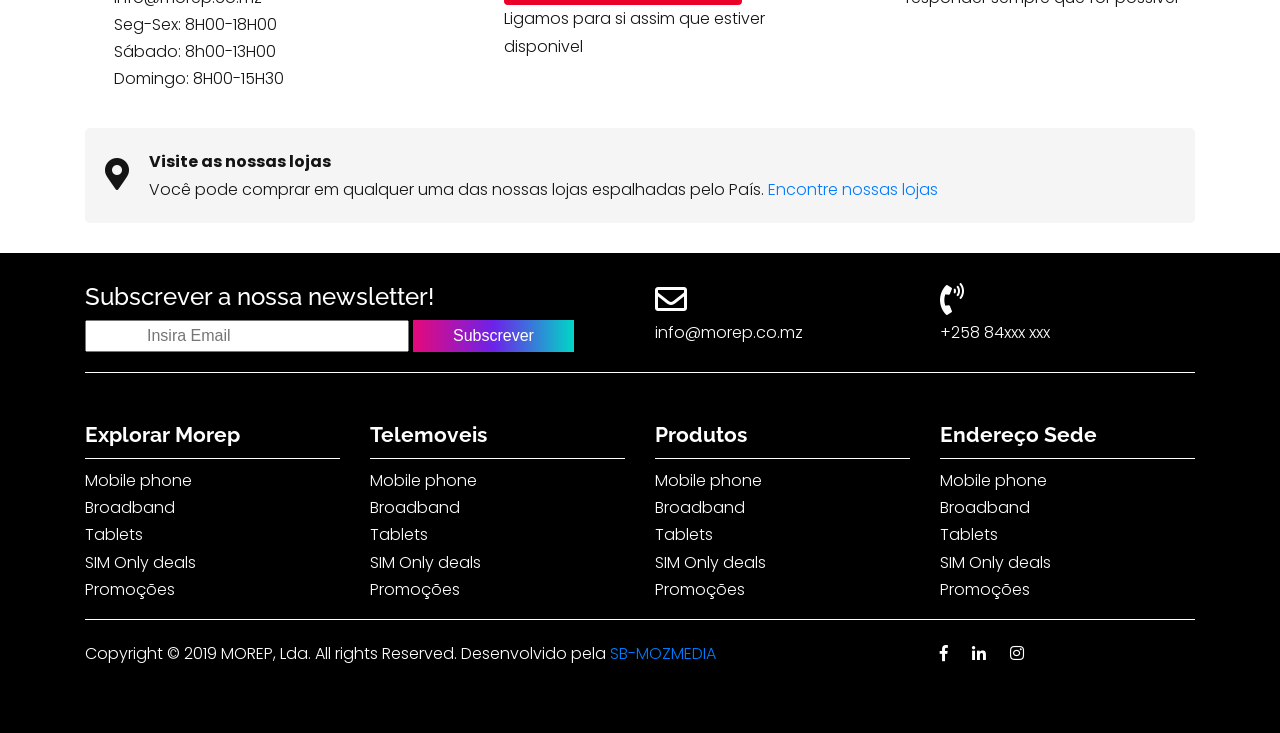
==== commit 1602e37d: "Update index.html" ====
--- a/index.html
+++ b/index.html
@@ -71,7 +71,6 @@
                   class="footer_arrow_down"><i class="far fa-chevron-down"></i></span></a>
               <div class="dropdown-content mega_space">
                 <a href="#">about us</a>
-                <a href="#">mission / values</a>
                 <a href="#">objectives</a>
                 <a href="#">news</a>
               </div>
@@ -170,7 +169,7 @@
       <div class="container">
         <div class="row">
           <div class="col-md-12">
-            <h3 class="title_section">Produtos e vantagens para o seu negócio</h3>
+            <h3 class="title_section">Products and perks for your business</h3>
           </div>
         </div>
         <div class="row">
@@ -204,56 +203,87 @@
   </header>
   <!------header------>
   <!--phone deals-->
-  <section class="phone-deals text-center text-capitalize section-space">
+  <section class="phone-deals text-center section-space">
     <div class="container">
       <div class="row">
         <div class="col-md-12">
-          <h3 class="title_section">top mobile deals</h3>
+          <h3 class="title_section">Some of our most popular phones</h3>
         </div>
       </div>
       <div class="top_deals">
         <div class="row">
-          <div class="card-deck">
-            <div class="card">
-              <div class="wrap_top_deal"><span>4GB Data</span></div>
-              <img class="card-img-top" src="img/iphone.png" alt="Card image cap">
-              <div class="card-body">
-                <h5 class="card-title">Apple</h5>
-                <h3>Iphone 11 Pro Max</h3>
-                <p class="card-text"><small class="text-muted">disponivel por xxx/ mês</small></p>
-              </div>
-            </div>
-            <div class="card">
-              <div class="wrap_top_deal"><span>4GB Data</span></div>
-              <img class="card-img-top" src="img/iphone.png" alt="Card image cap">
-              <div class="card-body">
-                <h5 class="card-title">Apple</h5>
-                <h3>Iphone 11 Pro Max</h3>
-                <p class="card-text"><small class="text-muted">disponivel por xxx/ mês</small></p>
-              </div>
-            </div>
-            <div class="card">
-              <div class="wrap_top_deal"><span>4GB Data</span></div>
-              <img class="card-img-top" src="img/iphone.png" alt="Card image cap">
-              <div class="card-body">
-                <h5 class="card-title">Apple</h5>
-                <h3>Iphone 11 Pro Max</h3>
-                <p class="card-text"><small class="text-muted">disponivel por xxx/ mês</small></p>
-              </div>
-            </div>
-            <div class="card">
-              <div class="wrap_top_deal"><span>4GB Data</span></div>
-              <img class="card-img-top" src="img/iphone.png" alt="Card image cap">
-              <div class="card-body">
-                <h5 class="card-title">Apple</h5>
-                <h3>Iphone 11 Pro Max</h3>
-                <p class="card-text"><small class="text-muted">disponivel por xxx/ mês</small></p>
-              </div>
-            </div>
-          </div>
-        </div>
-        <a href="#" class="btn btn_ver_mais">Explorar mais planos</a>
-      </div>
+          <div class="col-md-3">
+<div class="box-deals">
+  <a href="#">
+    <div class="card">
+      <img class="card-img-top" src="img/iphone.png" alt="Card image cap">
+      <div class="card-body">
+        <span class="card-title_small">Apple</span>
+        <h3 class="card-title">IPhone 11</h3>
+        <div class="available_for">
+          <span class="how_buy">Buying options</span>
+          <span class="card-title_small cash_monthly">Cash <span> or </span> Monthly</span>
+        </div>
+      </div>
+    </div>
+  </a>
+</div>
+          </div>
+
+          <div class="col-md-3">
+            <div class="box-deals">
+            <a href="#">
+              <div class="card">
+                <img class="card-img-top" src="img/iphone.png" alt="Card image cap">
+                <div class="card-body">
+                  <span class="card-title_small">Apple</span>
+                  <h3 class="card-title">IPhone 11</h3>
+                  <div class="available_for">
+                    <span class="how_buy">Buying options</span>
+                    <span class="card-title_small cash_monthly">Cash <span> or </span> Monthly</span>
+                  </div>
+                </div>
+              </div>
+            </a>
+          </div>
+         </div>
+          <div class="col-md-3">
+            <div class="box-deals">
+              <a href="#">
+                <div class="card">
+                  <img class="card-img-top" src="img/iphone.png" alt="Card image cap">
+                  <div class="card-body">
+                    <span class="card-title_small">Apple</span>
+                    <h3 class="card-title">IPhone 11</h3>
+                    <div class="available_for">
+                      <span class="how_buy">Buying options</span>
+                      <span class="card-title_small cash_monthly">Cash <span> or </span> Monthly</span>
+                    </div>
+                  </div>
+                </div>
+              </a>
+            </div>
+          </div>
+
+          <div class="col-md-3">
+            <div class="box-deals">
+              <a href="#">
+                <div class="card">
+                  <img class="card-img-top" src="img/iphone.png" alt="Card image cap">
+                  <div class="card-body">
+                    <span class="card-title_small">Apple</span>
+                    <h3 class="card-title">IPhone 11</h3>
+                    <div class="available_for">
+                      <span class="how_buy">Buying options</span>
+                      <span class="card-title_small cash_monthly">Cash <span> or </span> Monthly</span>
+                    </div>
+                  </div>
+                </div>
+              </a>
+            </div>
+          </div>
+      </div>
+      <a href="#" class="btn btn_ver_mais">Explore more phones</a>
     </div>
   </section>
   <section class="offers justify-content-center">
--- a/css/main.css
+++ b/css/main.css
@@ -112,7 +112,7 @@
 
 /*-- TOP MENU ROW --*/
 .top-menu {
-	background: #fff;;
+	background: #fff;
 	margin: 0 auto;
 	padding: 3px 0;
 }
@@ -121,16 +121,15 @@
 	display: inline-block;
 	font-size: 0.9rem;
 	font-weight: 400;
-	text-align: inherit;;
+	text-align: inherit;
 }
 
 .navbar {
-	background-color:rgb(0, 0, 0);
+	background-color: rgb(0, 0, 0);
 	padding: 0;
 	margin: 0;
 	position: relative;
 }
-
 .navbar-brand img {
 	width: 100px;
 }
@@ -141,7 +140,7 @@
 	-webkit-transition: all 0.3s ease;
 	transition: all 0.5s ease;
 	display: block;
-	color: #fff;;
+	color: #fff;
 	padding: 5px 0;
 	margin-left: 30px;
 	font-size: 1rem;
@@ -157,12 +156,10 @@
 }
 
 .navbar-light .navbar-nav .nav-link:hover {
-	color: #cccccc;
-
-}
-
-/*--humberuger menu---*/
-
+	color: rgba(255, 255, 255, .7);
+}
+
+/*--humburger menu--*/
 .navbar-toggler span {
 	color: #fff;
 	font-size: 25px;
@@ -183,33 +180,55 @@
 	box-shadow: none;
 }
 
-/*---dropdown menu---*/
+/*---dropdown mega menu---*/
 
 .dropdown {
 	position: relative;
 	display: inline-block;
 }
+.megaMenu {
+    position: static;
+}
 
 .dropdown-content {
 	display: none;
 	position: absolute;
-	background-color: #000;
-	min-width: 230px;
+	background: #000;
+	text-transform: capitalize;
+	color: #Fff;
+	min-width: 150px;
+	width: 200px;
 	-webkit-box-shadow: 0px 8px 16px 0px rgba(0, 0, 0, 0.2);
 	box-shadow: 0px 8px 16px 0px rgba(0, 0, 0, 0.2);
 	z-index: 1;
 }
 
-.dropdown-content a {
-	padding: 10px 16px;
+
+.mega_space {
+	padding: 15px 30px;;
+}
+
+.dropdown-content.shop_space {
+	width: 700px;
+}
+
+.dropdown-content a{
 	text-decoration: none;
 	text-transform: capitalize;
-	font-family: 'Raleway', sans-serif;
 	display: block;
-	font-weight: 600;
+	font-weight: 400;
 	color: #f0f0f0;
-	font-size: 0.85rem;
-}
+	font-size: 1rem;
+}
+
+.dropdown-content h4 {
+	margin-top: 10px;
+	font-size: 1rem;
+	border-bottom: 1px solid #fff;
+	max-width: 100px;
+	font-weight: 400;
+}
+
 
 .arrow-right {
 	padding-right: 5px;
@@ -217,20 +236,22 @@
 }
 
 .dropdown-content a:hover {
-	background-color: #eb0029;
+	color: rgba(255, 255, 255, .7);
+	border-bottom: 1px solid rgba(255, 255, 255, .7);
 }
 
 .dropdown:hover .dropdown-content {
 	display: block;
 }
 
+
+
 /*--carousel--*/
-
 .ready {
 	padding: 40px 0;
-	-webkit-box-shadow: 0px 11px 18px -6px rgba(0,0,0,0.75);
--moz-box-shadow: 0px 11px 18px -6px rgba(0,0,0,0.75);
-box-shadow: 0px 11px 18px -6px rgba(0,0,0,0.75);
+	-webkit-box-shadow: 0px 11px 18px -6px rgba(0, 0, 0, 0.75);
+	-moz-box-shadow: 0px 11px 18px -6px rgba(0, 0, 0, 0.75);
+	box-shadow: 0px 11px 18px -6px rgba(0, 0, 0, 0.75);
 }
 .ready i {
 	font-size: 3.5rem;
@@ -253,17 +274,17 @@
 }
 
 .phone-deals {
-	background-color: #F5F5F5;
-	-webkit-box-shadow: 1px -6px 18px -10px rgba(0,0,0,0.75);
--moz-box-shadow: 1px -6px 18px -10px rgba(0,0,0,0.75);
-box-shadow: 1px -6px 18px -10px rgba(0,0,0,0.75);
+	background-color: #f5f5f5;
+	-webkit-box-shadow: 1px -6px 18px -10px rgba(0, 0, 0, 0.75);
+	-moz-box-shadow: 1px -6px 18px -10px rgba(0, 0, 0, 0.75);
+	box-shadow: 1px -6px 18px -10px rgba(0, 0, 0, 0.75);
 }
 
 .top_deals {
 	margin: 20px 0;
 }
 .wrap_top_deal {
-	background-image: linear-gradient(-225deg, #3D4E81 0%, #5753C9 48%, #6E7FF3 100%);
+	background-image: linear-gradient(-225deg, #3d4e81 0%, #5753c9 48%, #6e7ff3 100%);
 	color: #fff;
 }
 
@@ -285,9 +306,9 @@
 }
 
 .offers {
--webkit-box-shadow: 0px -4px 16px -6px rgba(0,0,0,0.67);
--moz-box-shadow: 0px -4px 16px -6px rgba(0,0,0,0.67);
-box-shadow: 0px -4px 16px -6px rgba(0,0,0,0.67);
+	-webkit-box-shadow: 0px -4px 16px -6px rgba(0, 0, 0, 0.67);
+	-moz-box-shadow: 0px -4px 16px -6px rgba(0, 0, 0, 0.67);
+	box-shadow: 0px -4px 16px -6px rgba(0, 0, 0, 0.67);
 }
 
 .imagem_offer {
@@ -313,16 +334,16 @@
 	margin: 0 200px;
 }
 
-.offer_content a{
+.offer_content a {
 	margin-top: 20px;
 }
 
 /*--Talk to us--*/
 
 .talk_us {
-	-webkit-box-shadow: 0px -4px 16px -6px rgba(0,0,0,0.67);
--moz-box-shadow: 0px -4px 16px -6px rgba(0,0,0,0.67);
-box-shadow: 0px -4px 16px -6px rgba(0,0,0,0.67);
+	-webkit-box-shadow: 0px -4px 16px -6px rgba(0, 0, 0, 0.67);
+	-moz-box-shadow: 0px -4px 16px -6px rgba(0, 0, 0, 0.67);
+	box-shadow: 0px -4px 16px -6px rgba(0, 0, 0, 0.67);
 }
 .talk_us_content {
 	margin-top: 50px;
@@ -361,15 +382,14 @@
 }
 
 .simple-subscription-form {
- 
-  color: #fefefe;
-
-  border-radius: 0;
+	color: #fefefe;
+
+	border-radius: 0;
 }
 
 .simple-subscription-form .button {
-  margin-bottom: 0;
-  border-radius: 0 0 0 0;
+	margin-bottom: 0;
+	border-radius: 0 0 0 0;
 }
 
 .subscribe {
@@ -383,7 +403,7 @@
 
 .button {
 	padding: 7px 40px;
-	background: linear-gradient(to right, #E5097A, #6D22E9, #00D7C7);
+	background: linear-gradient(to right, #e5097a, #6d22e9, #00d7c7);
 	color: #fff;
 	border: none;
 }
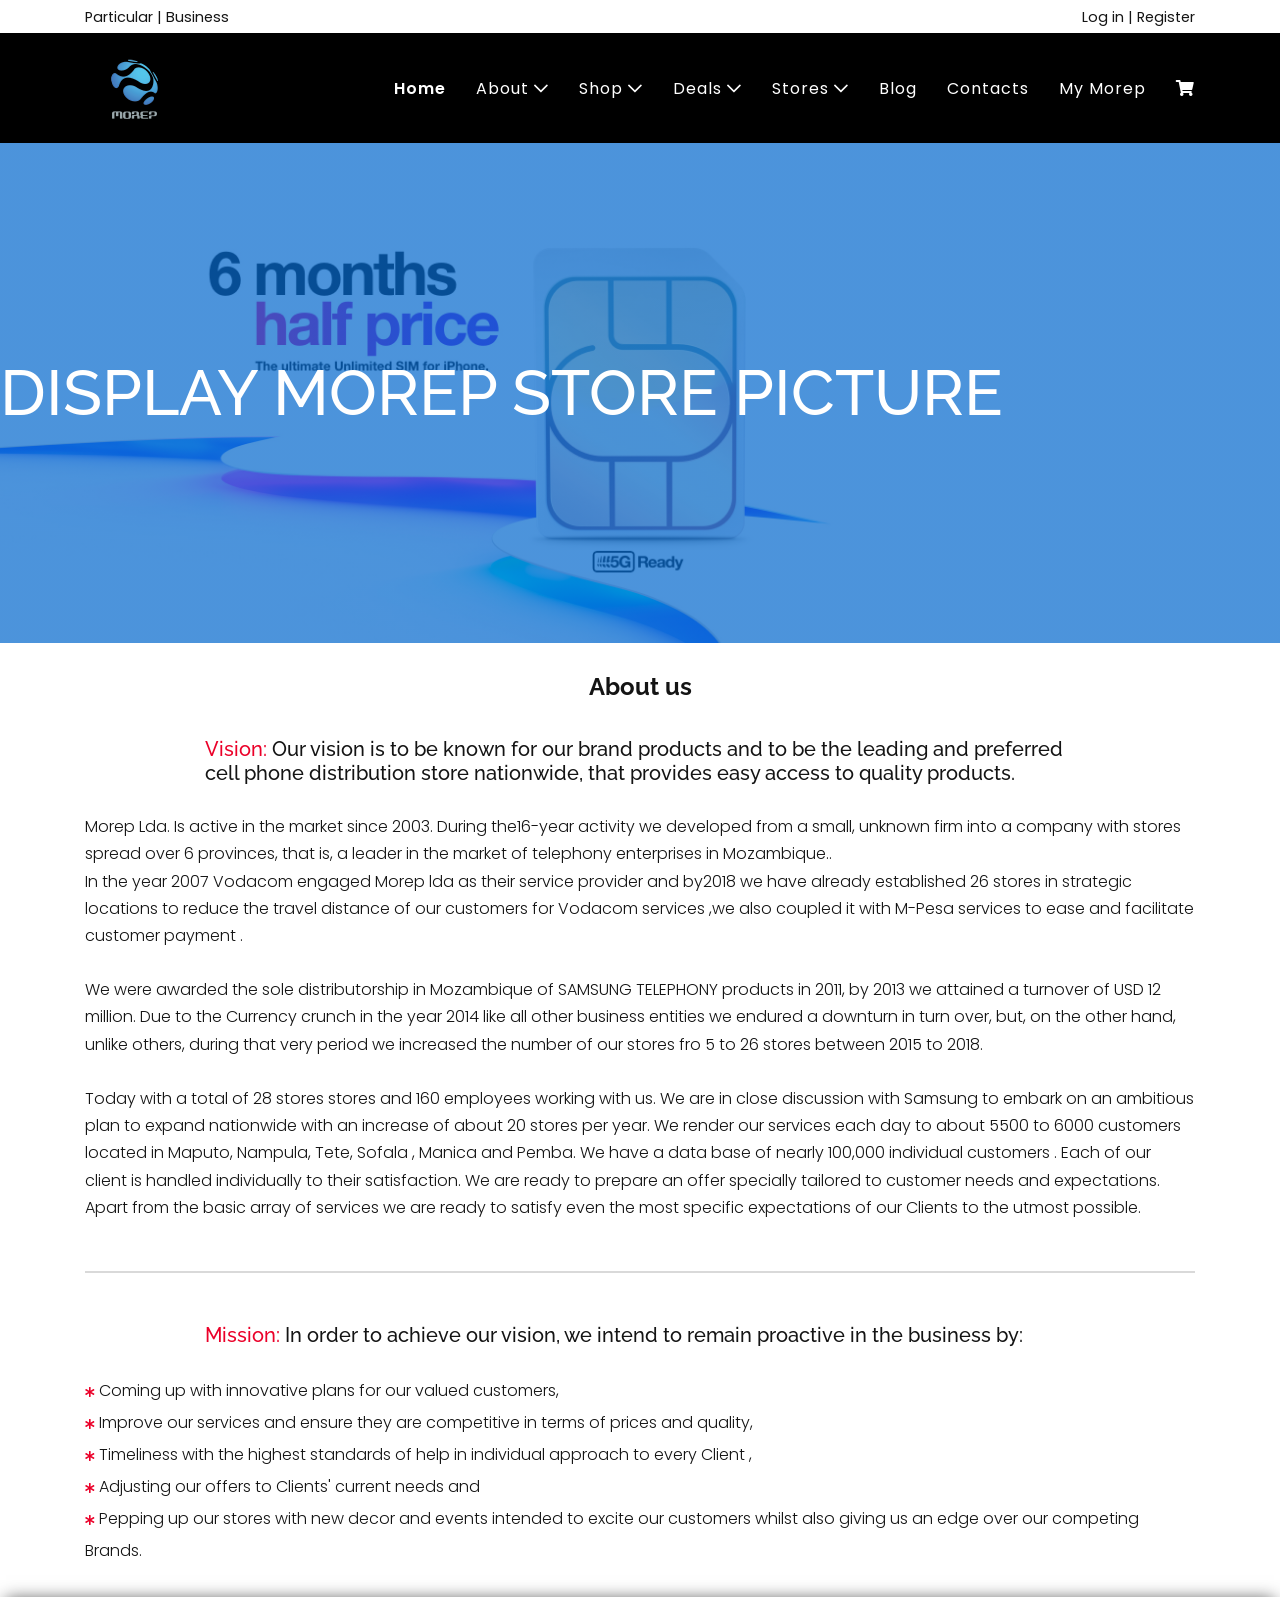
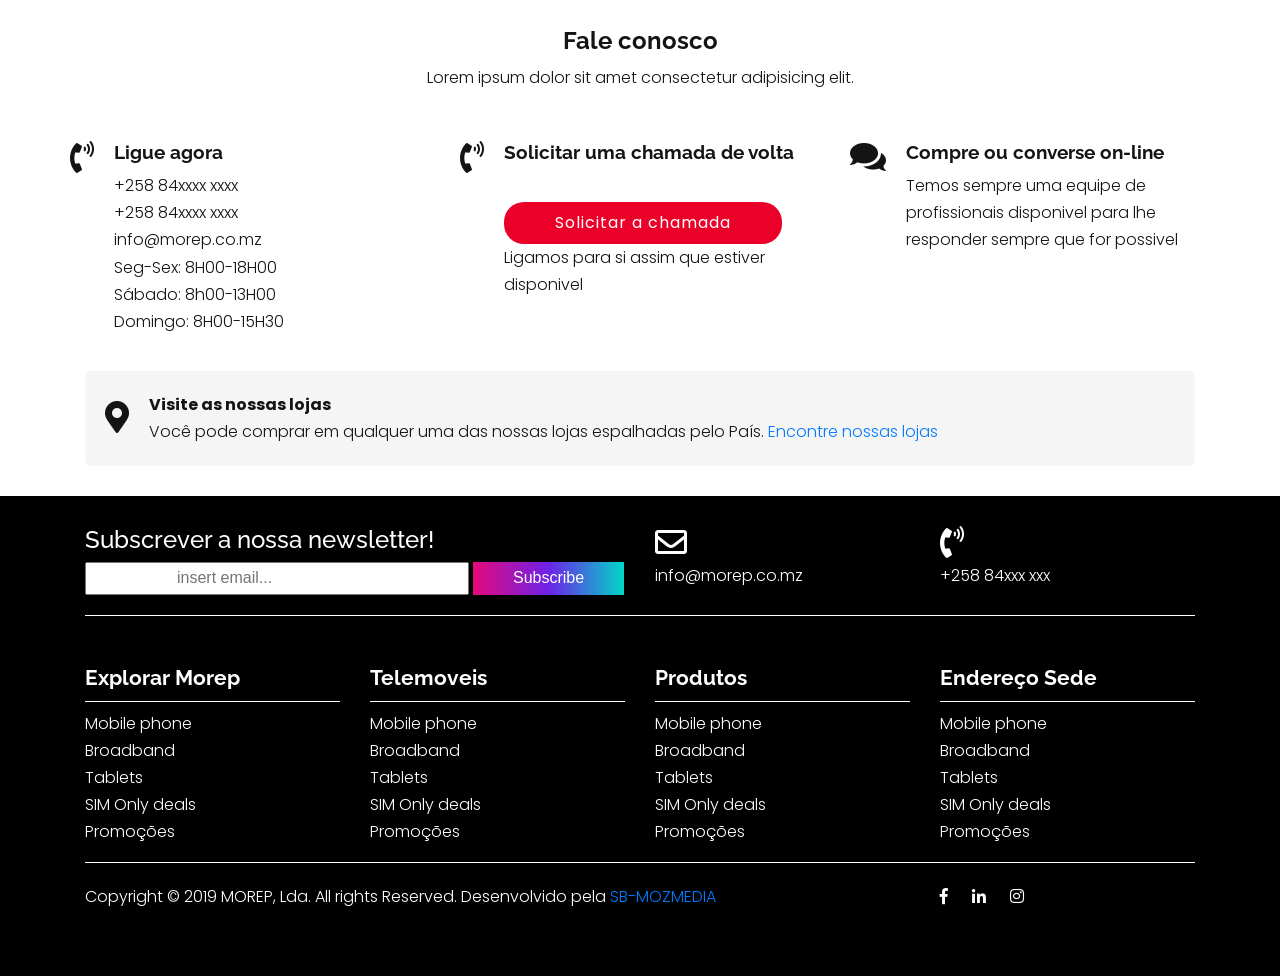
==== commit cc6a7614: "Update index.html" ====
--- a/index.html
+++ b/index.html
@@ -2,29 +2,29 @@
 <html lang="en">
 
 <head>
-  <!-- Required meta tags -->
-  <meta charset="utf-8">
-  <meta http-equiv="X-UA-Compatible" content="IE=edge">
-  <meta name="viewport" content="width=device-width, initial-scale=1, shrink-to-fit=no">
-  <!--Google verification - Indixing website-->
-  <title>Morep - Building a Fully Connected, Intelligent World</title>
-  <link href="css/fa-light.min.css" rel="stylesheet" />
-  <link href="css/fontawesome-all.min.css" rel="stylesheet" />
-  <link href="css/fontawesome-all.css" rel="stylesheet" />
-  <!-- Global site tag (gtag.js) - Google Analytics -->
-  <!-- Bootstrap CSS -->
- 
-  <link rel="stylesheet" type="text/css" href="css/bootstrap.min.css">
-  <link rel="stylesheet" type="text/css" href="css/normalize.css">
-  <link rel="stylesheet" type="text/css" href="css/bootsnav.css">
-  <link rel="stylesheet" type="text/css" href="css/main.css">
+    <!-- Required meta tags -->
+    <meta charset="utf-8">
+    <meta http-equiv="X-UA-Compatible" content="IE=edge">
+    <meta name="viewport" content="width=device-width, initial-scale=1, shrink-to-fit=no">
+    <!--Google verification - Indixing website-->
+    <title>Morep - Building a Fully Connected, Intelligent World</title>
+    <link href="css/fa-light.min.css" rel="stylesheet" />
+    <link href="css/fontawesome-all.min.css" rel="stylesheet" />
+    <link href="css/fontawesome-all.css" rel="stylesheet" />
+    <!-- Global site tag (gtag.js) - Google Analytics -->
+    <!-- Bootstrap CSS -->
+
+    <link rel="stylesheet" type="text/css" href="css/bootstrap.min.css">
+    <link rel="stylesheet" type="text/css" href="css/normalize.css">
+    <link rel="stylesheet" type="text/css" href="css/bootsnav.css">
+    <link rel="stylesheet" type="text/css" href="css/main.css">
 
 
 
 </head>
 
 <body id="home">
-  <!--
+    <!--
   <div class="spinner-ctn">
     <div class="spinner">
       <h6>Loading...</h6>
@@ -36,471 +36,336 @@
     </div>
   </div>
   -->
-  <header>
-    <div class=top-menu>
-      <div class=container>
-        <div class=row>
-          <div class=col-md-6>
-            <span class="contacts_email_cell mobile_hide">Particular</span>
-            <span class="contacts_email_cell mobile_hide">|</span>
-            <span class="contacts_email_cell mobile_hide">Business</span>
-          </div>
-          <div class="col-md-6 text-right">
-            <span class="contacts_email_cell mobile_hide">Log in</span>
-            <span class="contacts_email_cell mobile_hide">|</span>
-            <span class="contacts_email_cell mobile_hide">Register</span>
-          </div>
+    <header>
+        <div class=top-menu>
+            <div class=container>
+                <div class=row>
+                    <div class=col-md-6>
+                        <span class="contacts_email_cell mobile_hide">Particular</span>
+                        <span class="contacts_email_cell mobile_hide">|</span>
+                        <span class="contacts_email_cell mobile_hide">Business</span>
+                    </div>
+                    <div class="col-md-6 text-right">
+                        <span class="contacts_email_cell mobile_hide">Log in</span>
+                        <span class="contacts_email_cell mobile_hide">|</span>
+                        <span class="contacts_email_cell mobile_hide">Register</span>
+                    </div>
+                </div>
+            </div>
         </div>
-      </div>
-    </div>
-    <nav class="navbar navbar-expand-lg navbar-light">
-      <div class="container">
-        <a class="navbar-brand" href="index.html"><img src="img/morep_logo.png" alt=""></a>
-        <button class="navbar-toggler compressed" type="button" data-toggle="collapse" data-target="#navbarSupportedContent"
-          aria-controls="navbarSupportedContent" aria-expanded="false" aria-label="Toggle navigation">
-          <span class="fa fa-bars"></span>
-        </button>
-
+        <nav class="navbar navbar-expand-lg navbar-light">
+            <div class="container">
+                <a class="navbar-brand" href="index.html"><img src="img/morep_logo.png" alt=""></a>
+                <button class="navbar-toggler compressed" type="button" data-toggle="collapse"
+                    data-target="#navbarSupportedContent" aria-controls="navbarSupportedContent" aria-expanded="false"
+                    aria-label="Toggle navigation">
+                    <span class="fa fa-bars"></span>
+                </button>
+
+
+                <div class="collapse navbar-collapse" id="navbarSupportedContent">
+                    <ul class="navbar-nav ml-auto">
+                        <li class="nav-item active">
+                            <a class="nav-link" href="index.html">Home <span class="sr-only">(current)</span></a>
+                        </li>
+                        <li class=" nav-item dropdown"><a class="nav-link" href="#" title="services">about <span
+                                    class="footer_arrow_down"><i class="far fa-chevron-down"></i></span></a>
+                            <div class="dropdown-content mega_space">
+                                <a href="about.html">about us</a>
+                                <a href="#">news</a>
+                            </div>
+                        </li>
+                        <li class=" nav-item dropdown megaMenu"><a class="nav-link" href="#" title="services">shop <span
+                                    class="footer_arrow_down"><i class="far fa-chevron-down"></i></span></a>
+                            <div class="dropdown-content shop_space">
+                                <div class="container">
+                                    <div class="row">
+                                        <div class="col-md-4 mega_space">
+                                            <h4>mobile</h4>
+                                            <a href="#">smartphones</a>
+                                            <a href="#">tablets</a>
+                                            <a href="#">accessories</a>
+                                            <a href="#">wearables</a>
+                                            <a href="#">by brands</a>
+                                            <a href="#">equipment</a>
+                                        </div>
+                                        <div class="col-md-4 mega_space">
+                                            <h4>electronics</h4>
+                                            <a href="#">tvs</a>
+                                            <a href="#">laptops</a>
+                                            <a href="#">cameras</a>
+                                            <a href="#">video games</a>
+                                            <a href="#">home audio / video</a>
+                                        </div>
+                                        <div class="col-md-4 mega_space">
+                                            <h4>appliances</h4>
+                                            <a href="#">bedding</a>
+                                            <a href="#">decos</a>
+                                            <a href="#">kitchen </a>
+                                            <a href="#">home</a>
+                                            <a href="#">tools</a>
+                                        </div>
+                                    </div>
+                                </div>
+                            </div>
+                        </li>
+                        <li class=" nav-item dropdown"><a class="nav-link" href="#" title="services">deals <span
+                                    class="footer_arrow_down"><i class="far fa-chevron-down"></i></span></a>
+                            <div class="dropdown-content mega_space">
+                                <a href="#">mobile</a>
+                                <a href="#">laptops</a>
+                                <a href="#">orders</a>
+                            </div>
+                        </li>
+                        <li class=" nav-item dropdown"><a class="nav-link" href="#" title="services">stores <span
+                                    class="footer_arrow_down"><i class="far fa-chevron-down"></i></span></a>
+                            <div class="dropdown-content mega_space store_space">
+                                <a href="#">store location</a>
+                                <a href="#">service center</a>
+                            </div>
+                        </li>
+                        <li class="nav-item">
+                            <a class="nav-link" href="#">blog</a>
+                        </li>
+                        <li class="nav-item">
+                            <a class="nav-link" href="#">contacts</a>
+                        </li>
+                        <li class="nav-item">
+                            <a class="nav-link" href="#">my morep</a>
+                        </li>
+                        <li class="nav-item">
+                            <a class="nav-link" href="#"><i class="fas fa-shopping-cart"></i></a>
+                        </li>
+                </div>
+            </div>
+        </nav>
+        <section class="top_hero about_image">
+            <h1 class="text-center">DISPLAY MOREP STORE PICTURE</h1>
+        </section>
+    </header>
+    <section class="about_content section-space">
+        <div class="container">
+            <div class="row">
+                <div class="col-md-12">
+                    <h3 class="title_section text-center">About us</h3><br>
+                    <div class="vision">
+                        <div class="row">
+                            <div class="container">
+                                <div class="col-md-12">
+                                  <h5><span class="vision_color">Vision:</span> Our vision is to be known for our brand products and to be the leading and preferred cell phone distribution store
+                                nationwide, that provides easy access to quality products.</h5>  
+                                </div>
+                            </div>
+                        </div>
+                    </div>
+                    <div class="about_content_p">
+                        <p>Morep Lda. Is active in the market since 2003. During the16-year activity we developed from a small, unknown firm
+                            into a
+                            company with stores spread over 6 provinces, that is, a leader in the market of telephony enterprises in
+                            Mozambique..</p>
+                        <p>In the year 2007 Vodacom engaged Morep lda as their service provider and by2018 we have already established 26 stores
+                            in
+                            strategic locations to reduce the travel distance of our customers for Vodacom services ,we also coupled it with
+                            M-Pesa
+                            services to ease and facilitate customer payment .</p><br>
+                        <p>We were awarded the sole distributorship in Mozambique of SAMSUNG TELEPHONY products in 2011, by 2013 we attained a
+                            turnover of USD 12 million. Due to the Currency crunch in the year 2014 like all other business entities we endured
+                            a
+                            downturn in turn over, but, on the other hand, unlike others, during that very period we increased the number of our
+                            stores fro 5 to 26 stores between 2015 to 2018.</p><br>
+                        <p>Today with a total of 28 stores stores and 160 employees working with us. We are in close discussion with Samsung to
+                            embark on an ambitious plan to expand nationwide with an increase of about 20 stores per year.
+                        
+                            We render our services each day to about 5500 to 6000 customers located in Maputo, Nampula, Tete, Sofala , Manica
+                            and
+                            Pemba. We have a data base of nearly 100,000 individual customers . Each of our client is handled individually to
+                            their
+                            satisfaction. We are ready to prepare an offer specially tailored to customer needs and expectations. Apart from the
+                            basic array of services we are ready to satisfy even the most specific expectations of our Clients to the utmost
+                            possible.</p>
+                    </div>
+                    <div class="line_break"></div>
+                    <div class="vision">
+                        <div class="row">
+                            <div class="container">
+                                <div class="col-md-12">
+                                    <h5><span class="vision_color">Mission:</span> In order to achieve our vision, we intend to remain proactive in the business by:</h5>
+                                </div>
+                            </div>
+                        </div>
+                    </div>
+                    <div class="mission">
+                        <p><i class="fas fa-asterisk"></i> Coming up with innovative plans for our valued customers,</p>
+                        <p><i class="fas fa-asterisk"></i> Improve our services and ensure they are competitive in terms of prices and quality,</p>
+                        <p><i class="fas fa-asterisk"></i> Timeliness with the highest standards of help in individual approach to every Client ,</p>
+                        <p><i class="fas fa-asterisk"></i> Adjusting our offers to Clients' current needs and</p>
+                        <p><i class="fas fa-asterisk"></i> Pepping up our stores with new decor and events intended to excite our customers whilst also giving us an edge over our competing Brands.</p>
+                    </div>
+                </div>
+            </div>
+        </div>
+    </section>
     
-        <div class="collapse navbar-collapse" id="navbarSupportedContent">
-          <ul class="navbar-nav ml-auto">
-            <li class="nav-item active">
-              <a class="nav-link" href="#">Home <span class="sr-only">(current)</span></a>
-            </li>
-            <li class=" nav-item dropdown"><a class="nav-link" href="#" title="services">about <span
-                  class="footer_arrow_down"><i class="far fa-chevron-down"></i></span></a>
-              <div class="dropdown-content mega_space">
-                <a href="#">about us</a>
-                <a href="#">objectives</a>
-                <a href="#">news</a>
-              </div>
-            </li>
-            <li class=" nav-item dropdown megaMenu"><a class="nav-link" href="#" title="services">shop <span
-                  class="footer_arrow_down"><i class="far fa-chevron-down"></i></span></a>
-              <div class="dropdown-content shop_space">
-                <div class="container">
-                  <div class="row">
-                    <div class="col-md-4 mega_space">
-                      <h4>mobile</h4>
-                      <a href="#">smartphones</a>
-                      <a href="#">tablets</a>
-                      <a href="#">accessories</a>
-                      <a href="#">wearables</a>
-                      <a href="#">by brands</a>
-                      <a href="#">equipment</a>
-                    </div>
-                    <div class="col-md-4 mega_space">
-                    <h4>electronics</h4>
-                    <a href="#">tvs</a>
-                    <a href="#">laptops</a>
-                    <a href="#">cameras</a>
-                    <a href="#">video games</a>
-                    <a href="#">home audio / video</a>
-                    </div>
-                    <div class="col-md-4 mega_space">
-                    <h4>appliances</h4>
-                    <a href="#">bedding</a>
-                    <a href="#">decos</a>
-                    <a href="#">kitchen </a>
-                    <a href="#">home</a>
-                    <a href="#">tools</a>
-                    </div>
-                  </div>
-                </div>
-              </div>
-            </li>
-          <li class=" nav-item dropdown"><a class="nav-link" href="#" title="services">deals <span class="footer_arrow_down"><i
-                  class="far fa-chevron-down"></i></span></a>
-            <div class="dropdown-content mega_space">
-              <a href="#">mobile</a>
-              <a href="#">laptops</a>
-              <a href="#">orders</a>
-            </div>
-          </li>
-            <li class=" nav-item dropdown"><a class="nav-link" href="#" title="services">stores <span class="footer_arrow_down"><i
-                    class="far fa-chevron-down"></i></span></a>
-              <div class="dropdown-content mega_space store_space">
-                <a href="#">store location</a>
-                <a href="#">service center</a>
-              </div>
-            </li>
-            <li class="nav-item">
-              <a class="nav-link" href="#">blog</a>
-            </li>
-            <li class="nav-item">
-              <a class="nav-link" href="#">contacts</a>
-            </li>
-            <li class="nav-item">
-              <a class="nav-link" href="#">my morep</a>
-            </li>
-            <li class="nav-item">
-              <a class="nav-link" href="#"><i class="fas fa-shopping-cart"></i></a>
-            </li>
+    
+    <section class="talk_us section-space">
+        <div class="container">
+            <div class="row">
+                <div class="col-md-12 text-center">
+                    <h3 class="title_section">Fale conosco</h3>
+                    <span>Lorem ipsum dolor sit amet consectetur adipisicing elit.</span>
+                </div>
+                <div class="row">
+                    <div class="col-md-4">
+                        <div class="talk_us_content">
+                            <div class="media">
+                                <span><i class="fas fa-phone-volume"></i></span>
+                                <div class="media-body">
+                                    <h5 class="mt-0">Ligue agora</h5>
+                                    <ul class="list-unstyled contact_details">
+                                        <li>+258 84xxxx xxxx</li>
+                                        <li>+258 84xxxx xxxx</li>
+                                        <li>info@morep.co.mz</li>
+                                        <li>Seg-Sex: 8H00-18H00</li>
+                                        <li>Sábado: 8h00-13H00</li>
+                                        <li>Domingo: 8H00-15H30</li>
+                                    </ul>
+                                </div>
+                            </div>
+                        </div>
+                    </div>
+                    <div class="col-md-4">
+                        <div class="talk_us_content">
+                            <div class="media">
+                                <span><i class="fas fa-phone-volume"></i></span>
+                                <div class="media-body">
+                                    <h5 class="mt-0">Solicitar uma chamada de volta</h5>
+                                    <ul class="list-unstyled contact_details">
+                                        <li><a href="#" class="btn btn_ver_mais">Solicitar a chamada</a></li>
+                                        <li>Ligamos para si assim que estiver disponivel</li>
+                                    </ul>
+                                </div>
+                            </div>
+                        </div>
+                    </div>
+                    <div class="col-md-4">
+                        <div class="talk_us_content">
+                            <div class="media">
+                                <span><i class="fas fa-comments"></i></span>
+                                <div class="media-body">
+                                    <h5 class="mt-0">Compre ou converse on-line</h5>
+                                    <p>Temos sempre uma equipe de profissionais disponivel para lhe responder sempre que
+                                        for possivel</p>
+                                </div>
+                            </div>
+                        </div>
+                    </div>
+                </div>
+            </div>
+            <div class="visite_store">
+                <div class="media">
+                    <span><i class="fas fa-map-marker-alt"></i></span>
+                    <div class="media-body">
+                        <p class="bold">Visite as nossas lojas</p>
+                        <p>Você pode comprar em qualquer uma das nossas lojas espalhadas pelo País. <a href="#">Encontre
+                                nossas lojas</a></p>
+                    </div>
+                </div>
+            </div>
         </div>
-      </div>
-    </nav>
-    <div id="carouselExampleIndicators" class="carousel slide" data-ride="carousel">
-      <ol class="carousel-indicators">
-        <li data-target="#carouselExampleIndicators" data-slide-to="0" class="active"></li>
-        <li data-target="#carouselExampleIndicators" data-slide-to="1"></li>
-        <li data-target="#carouselExampleIndicators" data-slide-to="2"></li>
-      </ol>
-      <div class="carousel-inner">
-        <div class="carousel-item active">
-          <img class="d-block w-100" src="img/banner1.jpg" alt="First slide">
-        </div>
-        <div class="carousel-item">
-          <img class="d-block w-100" src="img/banner2.jpg" alt="Second slide">
-        </div>
-        <div class="carousel-item">
-          <img class="d-block w-100" src="img/banner3.jpg" alt="Third slide">
-        </div>
-      </div>
-      <a class="carousel-control-prev" href="#carouselExampleIndicators" role="button" data-slide="prev">
-        <span class="carousel-control-prev-icon" aria-hidden="true"></span>
-        <span class="sr-only">Previous</span>
-      </a>
-      <a class="carousel-control-next" href="#carouselExampleIndicators" role="button" data-slide="next">
-        <span class="carousel-control-next-icon" aria-hidden="true"></span>
-        <span class="sr-only">Next</span>
-      </a>
-    </div>
-    <div class="ready text-center">
-      <div class="container">
-        <div class="row">
-          <div class="col-md-12">
-            <h3 class="title_section">Products and perks for your business</h3>
-          </div>
-        </div>
-        <div class="row">
-          <div class="col-lg-2">
-            <i class="fas fa-mobile-alt"></i>
-            <h4>queres comprar?</h4>
-          </div>
-          <div class="col-lg-2">
-            <i class="far fa-life-ring"></i>
-            <h4>suporte</h4>
-          </div>
-          <div class="col-lg-2">
-            <i class="fas fa-user"></i>
-            <h4>particular</h4>
-          </div>
-          <div class="col-lg-2">
-            <i class="fas fa-user"></i>
-            <h4>Business</h4>
-          </div>
-          <div class="col-lg-2">
-            <i class="fas fa-mobile-alt"></i>
-            <h4>sim deals</h4>
-          </div>
-          <div class="col-lg-2">
-            <i class="fas fa-mobile-alt"></i>
-            <h4>phone deals</h4>
-          </div>
-        </div>
-      </div>
-    </div>
-  </header>
-  <!------header------>
-  <!--phone deals-->
-  <section class="phone-deals text-center section-space">
-    <div class="container">
-      <div class="row">
-        <div class="col-md-12">
-          <h3 class="title_section">Some of our most popular phones</h3>
-        </div>
-      </div>
-      <div class="top_deals">
-        <div class="row">
-          <div class="col-md-3">
-<div class="box-deals">
-  <a href="#">
-    <div class="card">
-      <img class="card-img-top" src="img/iphone.png" alt="Card image cap">
-      <div class="card-body">
-        <span class="card-title_small">Apple</span>
-        <h3 class="card-title">IPhone 11</h3>
-        <div class="available_for">
-          <span class="how_buy">Buying options</span>
-          <span class="card-title_small cash_monthly">Cash <span> or </span> Monthly</span>
-        </div>
-      </div>
-    </div>
-  </a>
-</div>
-          </div>
-
-          <div class="col-md-3">
-            <div class="box-deals">
-            <a href="#">
-              <div class="card">
-                <img class="card-img-top" src="img/iphone.png" alt="Card image cap">
-                <div class="card-body">
-                  <span class="card-title_small">Apple</span>
-                  <h3 class="card-title">IPhone 11</h3>
-                  <div class="available_for">
-                    <span class="how_buy">Buying options</span>
-                    <span class="card-title_small cash_monthly">Cash <span> or </span> Monthly</span>
-                  </div>
-                </div>
-              </div>
-            </a>
-          </div>
-         </div>
-          <div class="col-md-3">
-            <div class="box-deals">
-              <a href="#">
-                <div class="card">
-                  <img class="card-img-top" src="img/iphone.png" alt="Card image cap">
-                  <div class="card-body">
-                    <span class="card-title_small">Apple</span>
-                    <h3 class="card-title">IPhone 11</h3>
-                    <div class="available_for">
-                      <span class="how_buy">Buying options</span>
-                      <span class="card-title_small cash_monthly">Cash <span> or </span> Monthly</span>
-                    </div>
-                  </div>
-                </div>
-              </a>
-            </div>
-          </div>
-
-          <div class="col-md-3">
-            <div class="box-deals">
-              <a href="#">
-                <div class="card">
-                  <img class="card-img-top" src="img/iphone.png" alt="Card image cap">
-                  <div class="card-body">
-                    <span class="card-title_small">Apple</span>
-                    <h3 class="card-title">IPhone 11</h3>
-                    <div class="available_for">
-                      <span class="how_buy">Buying options</span>
-                      <span class="card-title_small cash_monthly">Cash <span> or </span> Monthly</span>
-                    </div>
-                  </div>
-                </div>
-              </a>
-            </div>
-          </div>
-      </div>
-      <a href="#" class="btn btn_ver_mais">Explore more phones</a>
-    </div>
-  </section>
-  <section class="offers justify-content-center">
-    <div class="container-fluid p-0">
-      <div class="row align-items-center">
-        <div class="col-md-6 p-0 imagem_offer"></div>
-        <div class="col-md-6 p-0">
-          <div class="offer_content">
-            <h3 class="title_section">Lorem ipsum dolor sit amet consectetur</h3>
-            <p>Lorem, ipsum dolor sit amet consectetur adipisicing elit. Perspiciatis beatae blanditiis nisi, ipsa corporis quia
-              consequatur possimus at, aliquam dolor dolorem doloribus adipisci saepe,</p>
-            <a href="#" class="btn btn_ver_mais">Check out the offers</a>
-          </div>
-        </div>
-      </div>
-      <div class="row align-items-center">
-        <div class="col-md-6 p-0">
-          <div class="offer_content">
-            <h3 class="title_section">Lorem ipsum dolor sit amet consectetur</h3>
-            <p>Lorem, ipsum dolor sit amet consectetur adipisicing elit. Perspiciatis beatae blanditiis nisi, ipsa corporis quia
-              consequatur possimus at, aliquam dolor dolorem doloribus adipisci saepe,</p>
-            <a href="#" class="btn btn_ver_mais">Check out the offers</a>
-          </div>
-        </div>
-        <div class="col-md-6 p-0 imagem_offer"></div>
-      </div>
-      <div class="row align-items-center">
-        <div class="col-md-6 p-0 imagem_offer"></div>
-        <div class="col-md-6 p-0">
-          <div class="offer_content">
-            <h3 class="title_section">Lorem ipsum dolor sit amet consectetur</h3>
-            <p>Lorem, ipsum dolor sit amet consectetur adipisicing elit. Perspiciatis beatae blanditiis nisi, ipsa corporis quia
-              consequatur possimus at, aliquam dolor dolorem doloribus adipisci saepe,</p>
-            <a href="#" class="btn btn_ver_mais">Check out the offers</a>
-          </div>
-        </div>
-      </div>
-      
-    </div>
-  </section>
-  <section class="talk_us section-space">
-    <div class="container">
-      <div class="row">
-        <div class="col-md-12 text-center">
-          <h3 class="title_section">Fale conosco</h3>
-          <span>Lorem ipsum dolor sit amet consectetur adipisicing elit.</span>
-        </div>
-        <div class="row">
-          <div class="col-md-4">
-            <div class="talk_us_content">
-              <div class="media">
-                <span><i class="fas fa-phone-volume"></i></span>
-                <div class="media-body">
-                  <h5 class="mt-0">Ligue agora</h5>
-                  <ul class="list-unstyled contact_details">
-                   <li>+258 84xxxx xxxx</li>
-                   <li>+258 84xxxx xxxx</li>
-                   <li>info@morep.co.mz</li>
-                    <li>Seg-Sex: 8H00-18H00</li>
-                    <li>Sábado: 8h00-13H00</li>
-                    <li>Domingo: 8H00-15H30</li>
-                  </ul>
-                </div>
-              </div>
-            </div>
-          </div>
-          <div class="col-md-4">
-            <div class="talk_us_content">
-              <div class="media">
-                <span><i class="fas fa-phone-volume"></i></span>
-                <div class="media-body">
-                  <h5 class="mt-0">Solicitar uma chamada de volta</h5>
-                  <ul class="list-unstyled contact_details">
-                    <li><a href="#" class="btn btn_ver_mais">Solicitar a chamada</a></li>
-                    <li>Ligamos para si assim que estiver disponivel</li>
-                  </ul>
-                </div>
-              </div>
-            </div>
-          </div>
-          <div class="col-md-4">
-            <div class="talk_us_content">
-              <div class="media">
-                <span><i class="fas fa-comments"></i></span>
-                <div class="media-body">
-                  <h5 class="mt-0">Compre ou converse on-line</h5>
-                  <p>Temos sempre uma equipe de profissionais disponivel para lhe responder sempre que for possivel</p>
-                </div>
-              </div>
-            </div>
-          </div>
-        </div>
-      </div>
-      <div class="visite_store">
-        <div class="media">
-          <span><i class="fas fa-map-marker-alt"></i></span>
-          <div class="media-body">
-            <p class="bold">Visite as nossas lojas</p>
-            <p>Você pode comprar em qualquer uma das nossas lojas espalhadas pelo País. <a href="#">Encontre nossas lojas</a></p>
-          </div>
-        </div>
-      </div>
-    </div>
-  </section>
-  <footer>
-    <section class="footer section-space">
-      <div class="container">
-        <div class="subscribe">
-        <div class="row">
-            <div class="col-md-6">
-              <h4>Subscrever a nossa newsletter!</h4>
-              <input class="input-group-field" type="email" placeholder="Insira Email" required>
-              <button class="button">Subscrever</button>
-            </div>
-            <div class="col-md-3">
-              <span><i class="far fa-envelope"></i></span> <p>info@morep.co.mz</p>
-            </div>
-            <div class="col-md-3">
-              <span><i class="fas fa-phone-volume"></i></span>
-              <p>+258 84xxx xxx</p>
-            </div>
-          </div>
-        </div>
-        <div class="footer_content">
-          <div class="row">
-            <div class="col-md-3">
-              <h4>Explorar Morep</h4>
-              <ul class="list-unstyled">
-                <li>Mobile phone</li>
-                <li>Broadband</li>
-                <li>Tablets</li>
-                <li>SIM Only deals</li>
-                <li>Promoções</li>
-              </ul>
-            </div>
-            <div class="col-md-3">
-              <h4>Telemoveis</h4>
-              <ul class="list-unstyled">
-                <li>Mobile phone</li>
-                <li>Broadband</li>
-                <li>Tablets</li>
-                <li>SIM Only deals</li>
-                <li>Promoções</li>
-              </ul>
-            </div>
-            <div class="col-md-3">
-              <h4>Produtos</h4>
-              <ul class="list-unstyled">
-                <li>Mobile phone</li>
-                <li>Broadband</li>
-                <li>Tablets</li>
-                <li>SIM Only deals</li>
-                <li>Promoções</li>
-              </ul>
-            </div>
-            <div class="col-md-3">
-              <h4>Endereço Sede</h4>
-              <ul class="list-unstyled">
-                <li>Mobile phone</li>
-                <li>Broadband</li>
-                <li>Tablets</li>
-                <li>SIM Only deals</li>
-                <li>Promoções</li>
-              </ul>
-            </div>
-          </div>
-        </div>
-        <div class="sbmoz_social">
-          <div class="row">
-            <div class="col-md-9">
-              <p>Copyright &copy; 2019 <span class="copyright-name">MOREP, Lda.</span> All rights Reserved.
-              Desenvolvido pela <a href="https://www.sbmozmedia.com/" target="_blank" class="sb">SB-MOZMEDIA</a></p>
-            </div>
-            <div class="col-md-3">
-              <ul class="list-unstyled redes">
-                <li><a href="https://business.facebook.com/Vinos-Tour4Fun-112693720096207/?business_id=370835443612620"
-                    target="_blank"><i class="fab fa-facebook-f facebook"></i></a></li>
-                <li><a href="#" target="_blank"><i class="fab fa-linkedin-in linkedin"></i></a></li>
-                <li><a href="#" target="_blank"><i class="fab fa-instagram instagram"></i></a></li>
-              </ul>
-            </div>
-          </div>
-        </div>
-      </div>    
     </section>
-  </footer>
- 
-
-
-
-
-
-
-
-
-
-
-
-
-
-
-
-
-
-
-
-
-
-
-
-  <!-- Optional JavaScript -->
-  <!-- jQuery first, then Popper.js, then Bootstrap JS -->
-  <script src="js/jquery-3.2.1.min.js"></script>
-  <script src="js/popper.min.js"></script>
-  <script src="js/bootstrap.min.js"></script>
-  <script src="js/bootsnav.js"></script>
-  <script src="js/main.js"></script>
+    <footer>
+        <section class="footer section-space">
+            <div class="container">
+                <div class="subscribe">
+                    <div class="row">
+                        <div class="col-md-6">
+                            <h4>Subscrever a nossa newsletter!</h4>
+                            <input type="email" class="input-group-field" placeholder="insert email..." required>
+                            <button type="submit" class="button">Subscribe</button>
+                        </div>
+                        <div class="col-md-3">
+                            <span><i class="far fa-envelope"></i></span>
+                            <p>info@morep.co.mz</p>
+                        </div>
+                        <div class="col-md-3">
+                            <span><i class="fas fa-phone-volume"></i></span>
+                            <p>+258 84xxx xxx</p>
+                        </div>
+                    </div>
+                </div>
+                <div class="footer_content">
+                    <div class="row">
+                        <div class="col-md-3">
+                            <h4>Explorar Morep</h4>
+                            <ul class="list-unstyled">
+                                <li>Mobile phone</li>
+                                <li>Broadband</li>
+                                <li>Tablets</li>
+                                <li>SIM Only deals</li>
+                                <li>Promoções</li>
+                            </ul>
+                        </div>
+                        <div class="col-md-3">
+                            <h4>Telemoveis</h4>
+                            <ul class="list-unstyled">
+                                <li>Mobile phone</li>
+                                <li>Broadband</li>
+                                <li>Tablets</li>
+                                <li>SIM Only deals</li>
+                                <li>Promoções</li>
+                            </ul>
+                        </div>
+                        <div class="col-md-3">
+                            <h4>Produtos</h4>
+                            <ul class="list-unstyled">
+                                <li>Mobile phone</li>
+                                <li>Broadband</li>
+                                <li>Tablets</li>
+                                <li>SIM Only deals</li>
+                                <li>Promoções</li>
+                            </ul>
+                        </div>
+                        <div class="col-md-3">
+                            <h4>Endereço Sede</h4>
+                            <ul class="list-unstyled">
+                                <li>Mobile phone</li>
+                                <li>Broadband</li>
+                                <li>Tablets</li>
+                                <li>SIM Only deals</li>
+                                <li>Promoções</li>
+                            </ul>
+                        </div>
+                    </div>
+                </div>
+                <div class="sbmoz_social">
+                    <div class="row">
+                        <div class="col-md-9">
+                            <p>Copyright &copy; 2019 <span class="copyright-name">MOREP, Lda.</span> All rights
+                                Reserved.
+                                Desenvolvido pela <a href="https://www.sbmozmedia.com/" target="_blank"
+                                    class="sb">SB-MOZMEDIA</a></p>
+                        </div>
+                        <div class="col-md-3">
+                            <ul class="list-unstyled redes">
+                                <li><a href="https://business.facebook.com/Vinos-Tour4Fun-112693720096207/?business_id=370835443612620"
+                                        target="_blank"><i class="fab fa-facebook-f facebook"></i></a></li>
+                                <li><a href="#" target="_blank"><i class="fab fa-linkedin-in linkedin"></i></a></li>
+                                <li><a href="#" target="_blank"><i class="fab fa-instagram instagram"></i></a></li>
+                            </ul>
+                        </div>
+                    </div>
+                </div>
+            </div>
+        </section>
+    </footer>
+
+    <!-- Optional JavaScript -->
+    <!-- jQuery first, then Popper.js, then Bootstrap JS -->
+    <script src="js/jquery-3.2.1.min.js"></script>
+    <script src="js/popper.min.js"></script>
+    <script src="js/bootstrap.min.js"></script>
+    <script src="js/bootsnav.js"></script>
+    <script src="js/main.js"></script>
 </body>
 
 </html>
--- a/css/main.css
+++ b/css/main.css
@@ -39,11 +39,6 @@
 h5,
 h6 {
 	font-family: 'Raleway', sans-serif;
-}
-
-.title_section {
-	font-weight: 700;
-	font-size: 1.5rem;
 }
 
 /*---Page Preloading---*/
@@ -187,7 +182,7 @@
 	display: inline-block;
 }
 .megaMenu {
-    position: static;
+	position: static;
 }
 
 .dropdown-content {
@@ -195,7 +190,7 @@
 	position: absolute;
 	background: #000;
 	text-transform: capitalize;
-	color: #Fff;
+	color: #fff;
 	min-width: 150px;
 	width: 200px;
 	-webkit-box-shadow: 0px 8px 16px 0px rgba(0, 0, 0, 0.2);
@@ -203,16 +198,15 @@
 	z-index: 1;
 }
 
-
 .mega_space {
-	padding: 15px 30px;;
+	padding: 15px 30px;
 }
 
 .dropdown-content.shop_space {
 	width: 700px;
 }
 
-.dropdown-content a{
+.dropdown-content a {
 	text-decoration: none;
 	text-transform: capitalize;
 	display: block;
@@ -229,7 +223,6 @@
 	font-weight: 400;
 }
 
-
 .arrow-right {
 	padding-right: 5px;
 	font-size: 15px;
@@ -243,8 +236,6 @@
 .dropdown:hover .dropdown-content {
 	display: block;
 }
-
-
 
 /*--carousel--*/
 .ready {
@@ -273,6 +264,11 @@
 	padding: 30px 0;
 }
 
+.title_section {
+	font-weight: 700;
+	font-size: 1.5rem;
+	text-transform: none;
+}
 .phone-deals {
 	background-color: #f5f5f5;
 	-webkit-box-shadow: 1px -6px 18px -10px rgba(0, 0, 0, 0.75);
@@ -288,21 +284,61 @@
 	color: #fff;
 }
 
-.card-deck h3 {
-	font-size: 1.5rem;
+.box-deals {
+	border: 3px solid transparent;
+	transition: ease-in-out 0.1s;
+}
+
+.box-deals:hover {
+	border: 3px solid #eb0029;
+	text-decoration: none;
+}
+
+.box-deals a:hover {
+	text-decoration: none;
+}
+.card-title_small {
+	font-size: 1.2rem;
+	font-weight: 700;
+	display: block;
+}
+.card-title {
+	font-weight: 700;
+	margin-bottom: 0;
+}
+
+.card-title_small,
+.card-title {
+	color: #141414;
+}
+
+.card-title_small.cash_monthly {
+	font-weight: 400;
+	font-size: 0.8rem;
+}
+
+.available_for {
+	text-transform: none;
+}
+
+.how_buy {
+	color: #eb0029;
 	font-weight: 600;
 }
 
-.card-text {
-	color: #000 !important;
-}
 .btn_ver_mais {
-	background: #eb0029;
+	background: rgb(235, 0, 41);
 	color: #fff;
 	margin-top: 30px;
 	font-weight: 400;
 	letter-spacing: 1px;
-	padding: 10px 30px;
+	padding: 8px 50px;
+	border-radius: 20px;
+}
+
+.btn_ver_mais:hover {
+	background: rgba(235, 0, 41, .7);
+	color: #fff;
 }
 
 .offers {
@@ -383,7 +419,6 @@
 
 .simple-subscription-form {
 	color: #fefefe;
-
 	border-radius: 0;
 }
 
@@ -398,7 +433,7 @@
 }
 
 .input-group-field {
-	padding: 5px 60px;
+	padding: 5px 90px;
 }
 
 .button {
@@ -406,6 +441,11 @@
 	background: linear-gradient(to right, #e5097a, #6d22e9, #00d7c7);
 	color: #fff;
 	border: none;
+	cursor: pointer;
+}
+
+.button:focus {
+	outline: none;
 }
 
 .subscribe i {
@@ -436,3 +476,60 @@
 .redes a {
 	color: #fff;
 }
+
+/*--------- THE ABOUT PAGE -------------*/
+
+.about_image {
+	background: linear-gradient(rgba(0, 102, 204, 0.7), rgba(0, 102, 204, 0.7)), url('../img/banner3.jpg');
+	background-repeat: no-repeat;
+	background-position: top center;
+	background-size: cover;
+	position: relative;
+	top: 0;
+	left: 0;
+	width: 100%;
+	height: 500px;
+	display: -webkit-box;
+	display: -ms-flexbox;
+	display: flex;
+	-webkit-box-align: center;
+	-ms-flex-align: center;
+	align-items: center;
+}
+
+.about_image h1 {
+	color: #fff;
+	font-size: 4rem;
+	text-align: center;
+}
+
+.values_morep {
+	background-color: #f5f5f5;
+	-webkit-box-shadow: 1px -6px 18px -10px rgba(0, 0, 0, 0.75);
+	-moz-box-shadow: 1px -6px 18px -10px rgba(0, 0, 0, 0.75);
+	box-shadow: 1px -6px 18px -10px rgba(0, 0, 0, 0.75);
+}
+
+.vision_color {
+	color: #eb0029;
+}
+
+.vision {
+	padding-bottom: 20px;
+	max-width: 900px;
+	margin: 0 auto;
+}
+
+.line_break {
+	border: 1px solid #d9d9d9;
+	margin: 50px 0;
+}
+
+.mission p {
+	line-height: 2;
+}
+
+.mission i {
+	font-size: 10px;
+	color: #eb0029;
+}
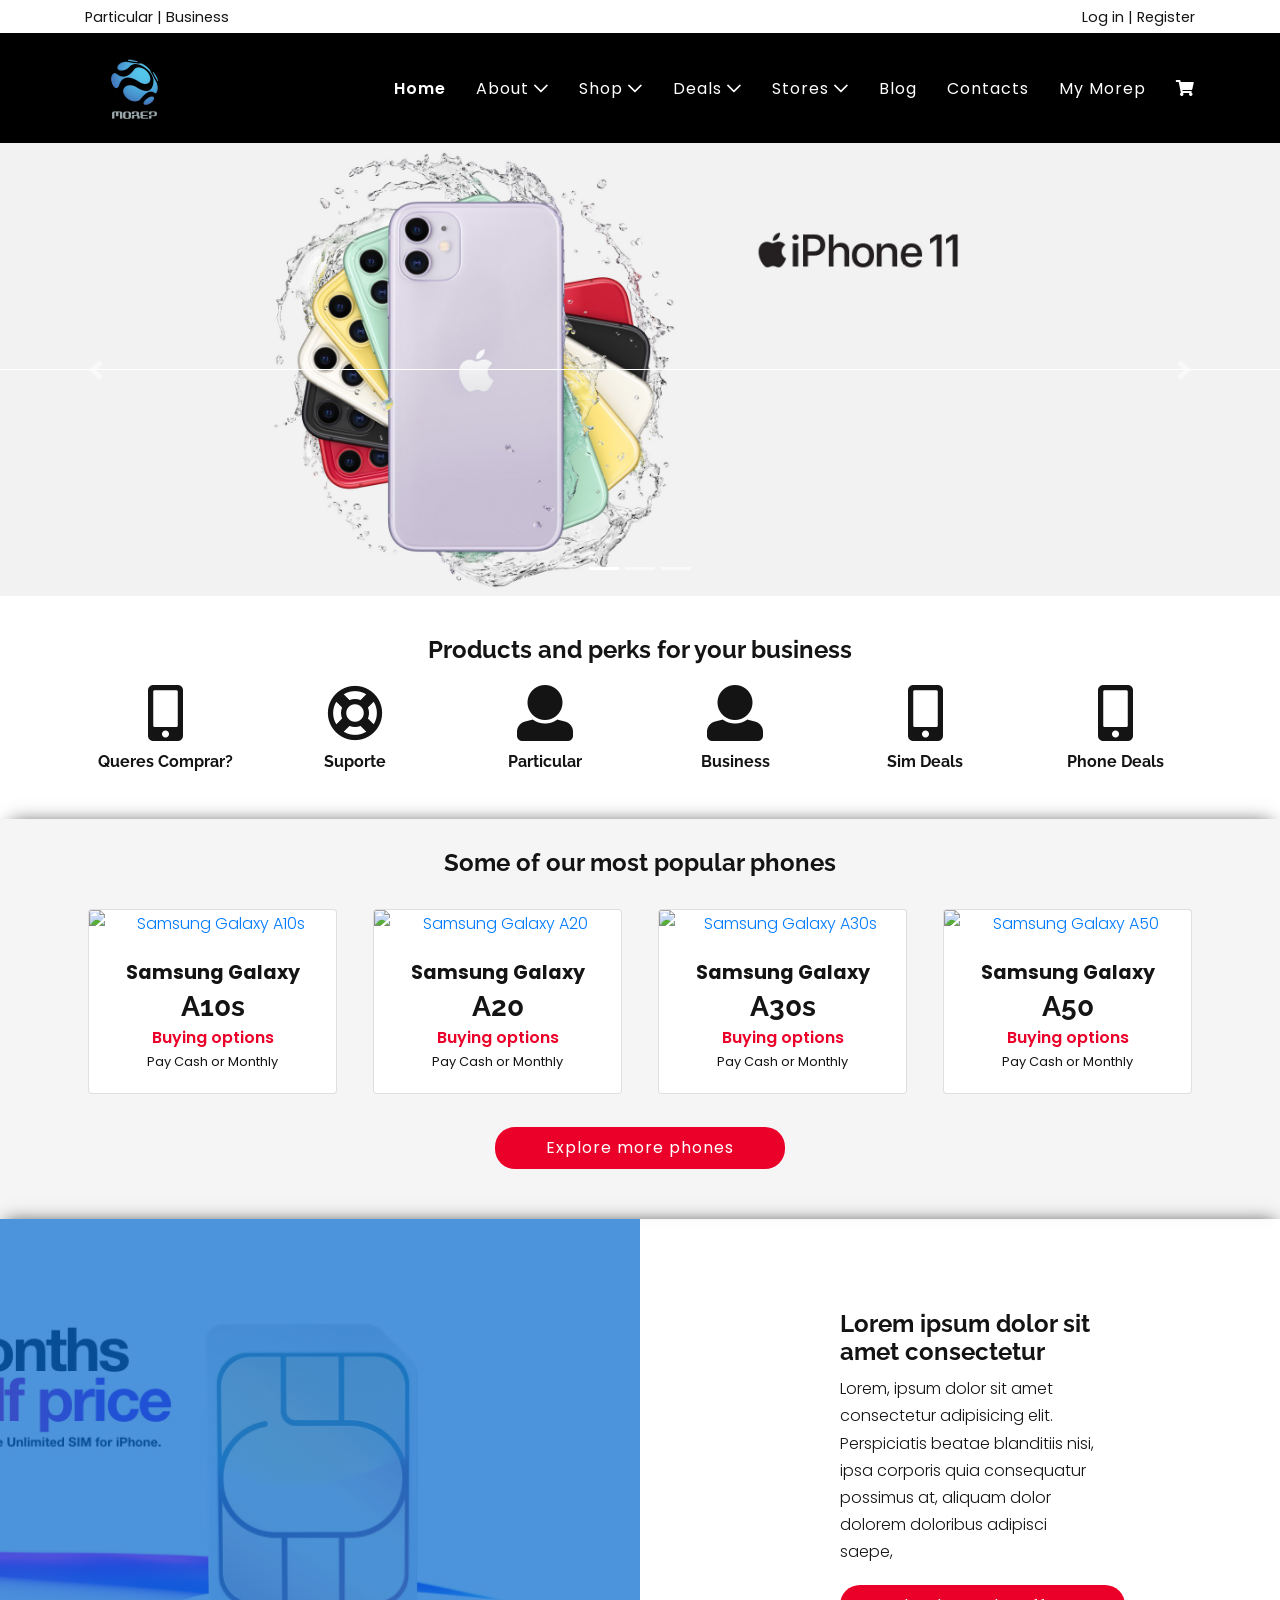
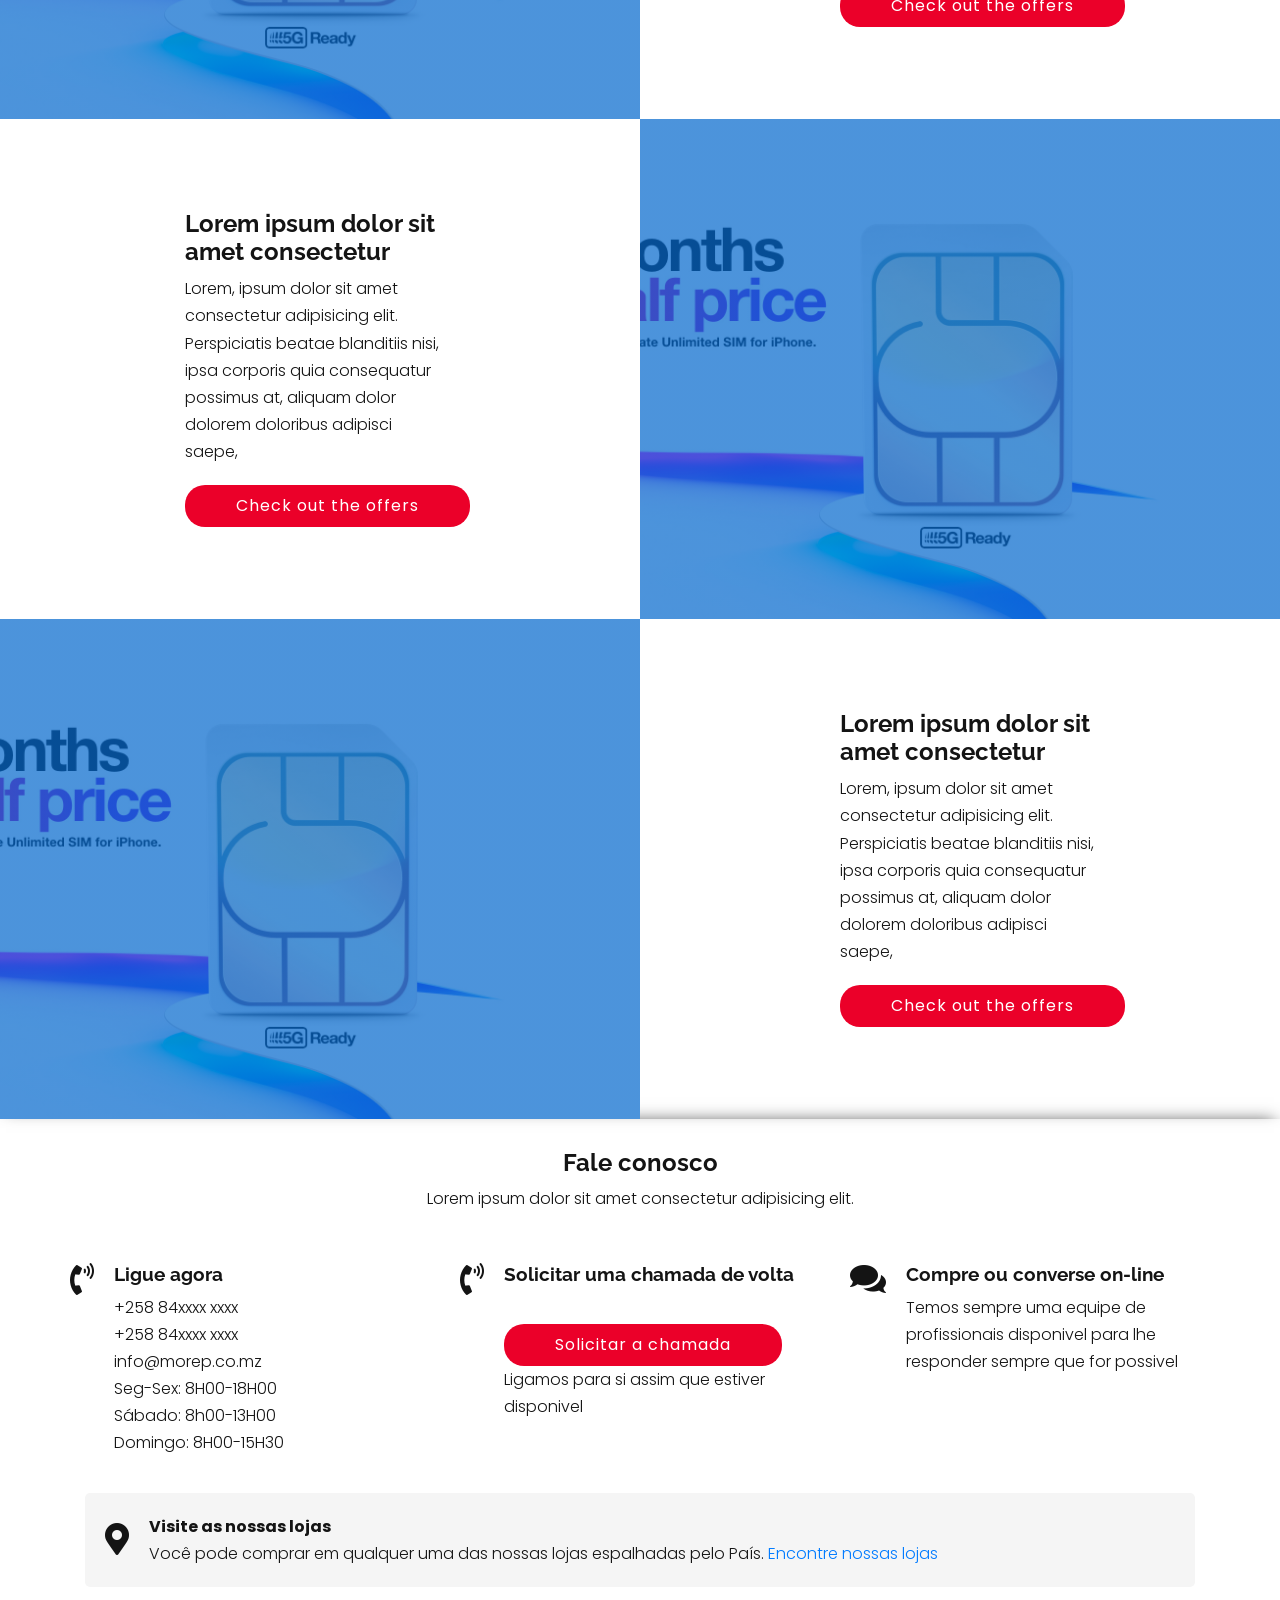
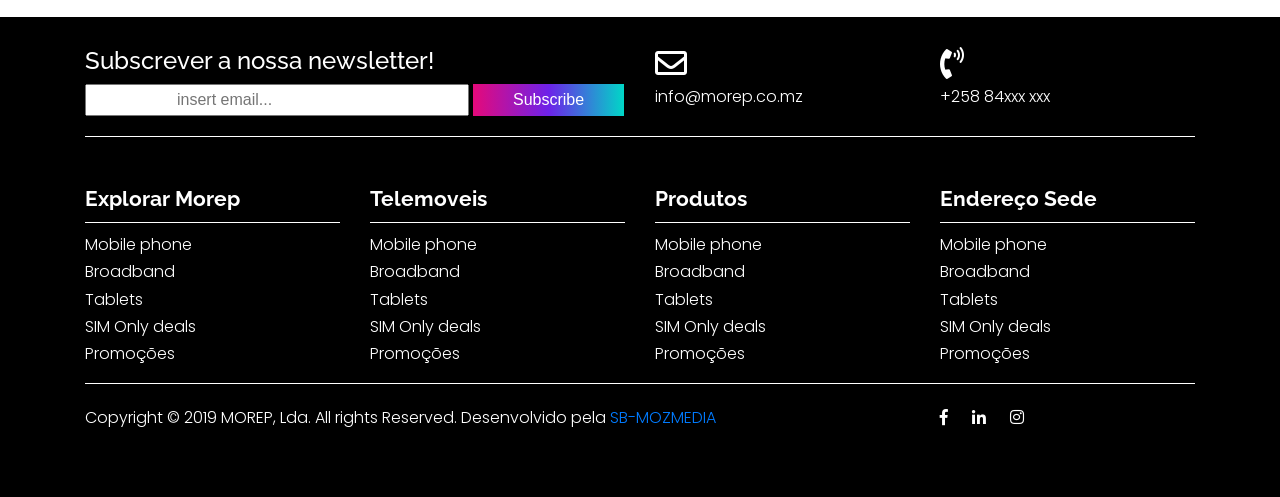
==== commit 47440363: "Update index.html" ====
--- a/index.html
+++ b/index.html
@@ -1,30 +1,31 @@
+
 <!DOCTYPE html>
 <html lang="en">
 
 <head>
-    <!-- Required meta tags -->
-    <meta charset="utf-8">
-    <meta http-equiv="X-UA-Compatible" content="IE=edge">
-    <meta name="viewport" content="width=device-width, initial-scale=1, shrink-to-fit=no">
-    <!--Google verification - Indixing website-->
-    <title>Morep - Building a Fully Connected, Intelligent World</title>
-    <link href="css/fa-light.min.css" rel="stylesheet" />
-    <link href="css/fontawesome-all.min.css" rel="stylesheet" />
-    <link href="css/fontawesome-all.css" rel="stylesheet" />
-    <!-- Global site tag (gtag.js) - Google Analytics -->
-    <!-- Bootstrap CSS -->
-
-    <link rel="stylesheet" type="text/css" href="css/bootstrap.min.css">
-    <link rel="stylesheet" type="text/css" href="css/normalize.css">
-    <link rel="stylesheet" type="text/css" href="css/bootsnav.css">
-    <link rel="stylesheet" type="text/css" href="css/main.css">
+  <!-- Required meta tags -->
+  <meta charset="utf-8">
+  <meta http-equiv="X-UA-Compatible" content="IE=edge">
+  <meta name="viewport" content="width=device-width, initial-scale=1, shrink-to-fit=no">
+  <!--Google verification - Indixing website-->
+  <title>Morep - Building a Fully Connected, Intelligent World</title>
+  <link href="css/fa-light.min.css" rel="stylesheet" />
+  <link href="css/fontawesome-all.min.css" rel="stylesheet" />
+  <link href="css/fontawesome-all.css" rel="stylesheet" />
+  <!-- Global site tag (gtag.js) - Google Analytics -->
+  <!-- Bootstrap CSS -->
+ 
+  <link rel="stylesheet" type="text/css" href="css/bootstrap.min.css">
+  <link rel="stylesheet" type="text/css" href="css/normalize.css">
+  <link rel="stylesheet" type="text/css" href="css/bootsnav.css">
+  <link rel="stylesheet" type="text/css" href="css/main.css">
 
 
 
 </head>
 
 <body id="home">
-    <!--
+  <!--
   <div class="spinner-ctn">
     <div class="spinner">
       <h6>Loading...</h6>
@@ -36,336 +37,447 @@
     </div>
   </div>
   -->
-    <header>
-        <div class=top-menu>
-            <div class=container>
-                <div class=row>
-                    <div class=col-md-6>
-                        <span class="contacts_email_cell mobile_hide">Particular</span>
-                        <span class="contacts_email_cell mobile_hide">|</span>
-                        <span class="contacts_email_cell mobile_hide">Business</span>
+  <header>
+    <div class=top-menu>
+      <div class=container>
+        <div class=row>
+          <div class=col-md-6>
+            <span class="contacts_email_cell mobile_hide">Particular</span>
+            <span class="contacts_email_cell mobile_hide">|</span>
+            <span class="contacts_email_cell mobile_hide">Business</span>
+          </div>
+          <div class="col-md-6 text-right">
+            <span class="contacts_email_cell mobile_hide">Log in</span>
+            <span class="contacts_email_cell mobile_hide">|</span>
+            <span class="contacts_email_cell mobile_hide">Register</span>
+          </div>
+        </div>
+      </div>
+    </div>
+    <nav class="navbar navbar-expand-lg navbar-light">
+      <div class="container">
+        <a class="navbar-brand" href="index.html"><img src="img/morep_logo.png" alt=""></a>
+        <button class="navbar-toggler compressed" type="button" data-toggle="collapse" data-target="#navbarSupportedContent"
+          aria-controls="navbarSupportedContent" aria-expanded="false" aria-label="Toggle navigation">
+          <span class="fa fa-bars"></span>
+        </button>
+
+    
+        <div class="collapse navbar-collapse" id="navbarSupportedContent">
+          <ul class="navbar-nav ml-auto">
+            <li class="nav-item active">
+              <a class="nav-link" href="index.html">Home <span class="sr-only">(current)</span></a>
+            </li>
+            <li class=" nav-item dropdown"><a class="nav-link" href="#" title="services">about <span
+                  class="footer_arrow_down"><i class="far fa-chevron-down"></i></span></a>
+              <div class="dropdown-content mega_space">
+                <a href="about.html">about us</a>
+                <a href="#">news</a>
+              </div>
+            </li>
+            <li class=" nav-item dropdown megaMenu"><a class="nav-link" href="#" title="services">shop <span
+                  class="footer_arrow_down"><i class="far fa-chevron-down"></i></span></a>
+              <div class="dropdown-content shop_space">
+                <div class="container">
+                  <div class="row">
+                    <div class="col-md-4 mega_space">
+                      <h4>mobile</h4>
+                      <a href="#">smartphones</a>
+                      <a href="#">tablets</a>
+                      <a href="#">accessories</a>
+                      <a href="#">wearables</a>
+                      <a href="#">by brands</a>
+                      <a href="#">equipment</a>
                     </div>
-                    <div class="col-md-6 text-right">
-                        <span class="contacts_email_cell mobile_hide">Log in</span>
-                        <span class="contacts_email_cell mobile_hide">|</span>
-                        <span class="contacts_email_cell mobile_hide">Register</span>
+                    <div class="col-md-4 mega_space">
+                    <h4>electronics</h4>
+                    <a href="#">tvs</a>
+                    <a href="#">laptops</a>
+                    <a href="#">cameras</a>
+                    <a href="#">video games</a>
+                    <a href="#">home audio / video</a>
                     </div>
-                </div>
-            </div>
-        </div>
-        <nav class="navbar navbar-expand-lg navbar-light">
-            <div class="container">
-                <a class="navbar-brand" href="index.html"><img src="img/morep_logo.png" alt=""></a>
-                <button class="navbar-toggler compressed" type="button" data-toggle="collapse"
-                    data-target="#navbarSupportedContent" aria-controls="navbarSupportedContent" aria-expanded="false"
-                    aria-label="Toggle navigation">
-                    <span class="fa fa-bars"></span>
-                </button>
-
-
-                <div class="collapse navbar-collapse" id="navbarSupportedContent">
-                    <ul class="navbar-nav ml-auto">
-                        <li class="nav-item active">
-                            <a class="nav-link" href="index.html">Home <span class="sr-only">(current)</span></a>
-                        </li>
-                        <li class=" nav-item dropdown"><a class="nav-link" href="#" title="services">about <span
-                                    class="footer_arrow_down"><i class="far fa-chevron-down"></i></span></a>
-                            <div class="dropdown-content mega_space">
-                                <a href="about.html">about us</a>
-                                <a href="#">news</a>
-                            </div>
-                        </li>
-                        <li class=" nav-item dropdown megaMenu"><a class="nav-link" href="#" title="services">shop <span
-                                    class="footer_arrow_down"><i class="far fa-chevron-down"></i></span></a>
-                            <div class="dropdown-content shop_space">
-                                <div class="container">
-                                    <div class="row">
-                                        <div class="col-md-4 mega_space">
-                                            <h4>mobile</h4>
-                                            <a href="#">smartphones</a>
-                                            <a href="#">tablets</a>
-                                            <a href="#">accessories</a>
-                                            <a href="#">wearables</a>
-                                            <a href="#">by brands</a>
-                                            <a href="#">equipment</a>
-                                        </div>
-                                        <div class="col-md-4 mega_space">
-                                            <h4>electronics</h4>
-                                            <a href="#">tvs</a>
-                                            <a href="#">laptops</a>
-                                            <a href="#">cameras</a>
-                                            <a href="#">video games</a>
-                                            <a href="#">home audio / video</a>
-                                        </div>
-                                        <div class="col-md-4 mega_space">
-                                            <h4>appliances</h4>
-                                            <a href="#">bedding</a>
-                                            <a href="#">decos</a>
-                                            <a href="#">kitchen </a>
-                                            <a href="#">home</a>
-                                            <a href="#">tools</a>
-                                        </div>
-                                    </div>
-                                </div>
-                            </div>
-                        </li>
-                        <li class=" nav-item dropdown"><a class="nav-link" href="#" title="services">deals <span
-                                    class="footer_arrow_down"><i class="far fa-chevron-down"></i></span></a>
-                            <div class="dropdown-content mega_space">
-                                <a href="#">mobile</a>
-                                <a href="#">laptops</a>
-                                <a href="#">orders</a>
-                            </div>
-                        </li>
-                        <li class=" nav-item dropdown"><a class="nav-link" href="#" title="services">stores <span
-                                    class="footer_arrow_down"><i class="far fa-chevron-down"></i></span></a>
-                            <div class="dropdown-content mega_space store_space">
-                                <a href="#">store location</a>
-                                <a href="#">service center</a>
-                            </div>
-                        </li>
-                        <li class="nav-item">
-                            <a class="nav-link" href="#">blog</a>
-                        </li>
-                        <li class="nav-item">
-                            <a class="nav-link" href="#">contacts</a>
-                        </li>
-                        <li class="nav-item">
-                            <a class="nav-link" href="#">my morep</a>
-                        </li>
-                        <li class="nav-item">
-                            <a class="nav-link" href="#"><i class="fas fa-shopping-cart"></i></a>
-                        </li>
-                </div>
-            </div>
-        </nav>
-        <section class="top_hero about_image">
-            <h1 class="text-center">DISPLAY MOREP STORE PICTURE</h1>
-        </section>
-    </header>
-    <section class="about_content section-space">
-        <div class="container">
-            <div class="row">
-                <div class="col-md-12">
-                    <h3 class="title_section text-center">About us</h3><br>
-                    <div class="vision">
-                        <div class="row">
-                            <div class="container">
-                                <div class="col-md-12">
-                                  <h5><span class="vision_color">Vision:</span> Our vision is to be known for our brand products and to be the leading and preferred cell phone distribution store
-                                nationwide, that provides easy access to quality products.</h5>  
-                                </div>
-                            </div>
-                        </div>
+                    <div class="col-md-4 mega_space">
+                    <h4>appliances</h4>
+                    <a href="#">bedding</a>
+                    <a href="#">decos</a>
+                    <a href="#">kitchen </a>
+                    <a href="#">home</a>
+                    <a href="#">tools</a>
                     </div>
-                    <div class="about_content_p">
-                        <p>Morep Lda. Is active in the market since 2003. During the16-year activity we developed from a small, unknown firm
-                            into a
-                            company with stores spread over 6 provinces, that is, a leader in the market of telephony enterprises in
-                            Mozambique..</p>
-                        <p>In the year 2007 Vodacom engaged Morep lda as their service provider and by2018 we have already established 26 stores
-                            in
-                            strategic locations to reduce the travel distance of our customers for Vodacom services ,we also coupled it with
-                            M-Pesa
-                            services to ease and facilitate customer payment .</p><br>
-                        <p>We were awarded the sole distributorship in Mozambique of SAMSUNG TELEPHONY products in 2011, by 2013 we attained a
-                            turnover of USD 12 million. Due to the Currency crunch in the year 2014 like all other business entities we endured
-                            a
-                            downturn in turn over, but, on the other hand, unlike others, during that very period we increased the number of our
-                            stores fro 5 to 26 stores between 2015 to 2018.</p><br>
-                        <p>Today with a total of 28 stores stores and 160 employees working with us. We are in close discussion with Samsung to
-                            embark on an ambitious plan to expand nationwide with an increase of about 20 stores per year.
-                        
-                            We render our services each day to about 5500 to 6000 customers located in Maputo, Nampula, Tete, Sofala , Manica
-                            and
-                            Pemba. We have a data base of nearly 100,000 individual customers . Each of our client is handled individually to
-                            their
-                            satisfaction. We are ready to prepare an offer specially tailored to customer needs and expectations. Apart from the
-                            basic array of services we are ready to satisfy even the most specific expectations of our Clients to the utmost
-                            possible.</p>
+                  </div>
+                </div>
+              </div>
+            </li>
+          <li class=" nav-item dropdown"><a class="nav-link" href="#" title="services">deals <span class="footer_arrow_down"><i
+                  class="far fa-chevron-down"></i></span></a>
+            <div class="dropdown-content mega_space">
+              <a href="#">mobile</a>
+              <a href="#">laptops</a>
+              <a href="#">orders</a>
+            </div>
+          </li>
+            <li class=" nav-item dropdown"><a class="nav-link" href="#" title="services">stores <span class="footer_arrow_down"><i
+                    class="far fa-chevron-down"></i></span></a>
+              <div class="dropdown-content mega_space store_space">
+                <a href="#">store location</a>
+                <a href="#">service center</a>
+              </div>
+            </li>
+            <li class="nav-item">
+              <a class="nav-link" href="#">blog</a>
+            </li>
+            <li class="nav-item">
+              <a class="nav-link" href="#">contacts</a>
+            </li>
+            <li class="nav-item">
+              <a class="nav-link" href="#">my morep</a>
+            </li>
+            <li class="nav-item">
+              <a class="nav-link" href="#"><i class="fas fa-shopping-cart"></i></a>
+            </li>
+        </div>
+      </div>
+    </nav>
+    <div id="carouselExampleIndicators" class="carousel slide" data-ride="carousel">
+      <ol class="carousel-indicators">
+        <li data-target="#carouselExampleIndicators" data-slide-to="0" class="active"></li>
+        <li data-target="#carouselExampleIndicators" data-slide-to="1"></li>
+        <li data-target="#carouselExampleIndicators" data-slide-to="2"></li>
+      </ol>
+      <div class="carousel-inner">
+        <div class="carousel-item active">
+          <img class="d-block w-100" src="img/banner1.jpg" alt="First slide">
+        </div>
+        <div class="carousel-item">
+          <img class="d-block w-100" src="img/banner2.jpg" alt="Second slide">
+        </div>
+        <div class="carousel-item">
+          <img class="d-block w-100" src="img/banner3.jpg" alt="Third slide">
+        </div>
+      </div>
+      <a class="carousel-control-prev" href="#carouselExampleIndicators" role="button" data-slide="prev">
+        <span class="carousel-control-prev-icon" aria-hidden="true"></span>
+        <span class="sr-only">Previous</span>
+      </a>
+      <a class="carousel-control-next" href="#carouselExampleIndicators" role="button" data-slide="next">
+        <span class="carousel-control-next-icon" aria-hidden="true"></span>
+        <span class="sr-only">Next</span>
+      </a>
+    </div>
+    <div class="ready text-center">
+      <div class="container">
+        <div class="row">
+          <div class="col-md-12">
+            <h3 class="title_section">Products and perks for your business</h3>
+          </div>
+        </div>
+        <div class="row">
+          <div class="col-lg-2">
+            <i class="fas fa-mobile-alt"></i>
+            <h4>queres comprar?</h4>
+          </div>
+          <div class="col-lg-2">
+            <i class="far fa-life-ring"></i>
+            <h4>suporte</h4>
+          </div>
+          <div class="col-lg-2">
+            <i class="fas fa-user"></i>
+            <h4>particular</h4>
+          </div>
+          <div class="col-lg-2">
+            <i class="fas fa-user"></i>
+            <h4>Business</h4>
+          </div>
+          <div class="col-lg-2">
+            <i class="fas fa-mobile-alt"></i>
+            <h4>sim deals</h4>
+          </div>
+          <div class="col-lg-2">
+            <i class="fas fa-mobile-alt"></i>
+            <h4>phone deals</h4>
+          </div>
+        </div>
+      </div>
+    </div>
+  </header>
+  <!------header------>
+  <!--phone deals-->
+  <section class="phone-deals text-center section-space">
+    <div class="container">
+      <div class="row">
+        <div class="col-md-12">
+          <h3 class="title_section">Some of our most popular phones</h3>
+        </div>
+      </div>
+      <div class="top_deals">
+        <div class="row">
+          <div class="col-md-3">
+<div class="box-deals">
+  <a href="a10s.html">
+    <div class="card">
+      <img class="card-img-top img-fluid mx-auto d-block" src="img/mobile/a10s.jpg" alt="Samsung Galaxy A10s">
+      <div class="card-body">
+        <span class="card-title_small">Samsung Galaxy</span>
+        <h3 class="card-title">A10s</h3>
+        <div class="available_for">
+          <span class="how_buy">Buying options</span>
+          <span class="card-title_small cash_monthly">Pay Cash <span> or </span> Monthly</span>
+        </div>
+      </div>
+    </div>
+  </a>
+</div>
+          </div>
+
+          <div class="col-md-3">
+            <div class="box-deals">
+            <a href="#">
+              <div class="card">
+                <img class="card-img-top img-fluid mx-auto d-block" src="img/mobile/a20.jpg" alt="Samsung Galaxy A20">
+                <div class="card-body">
+                  <span class="card-title_small">Samsung Galaxy</span>
+                  <h3 class="card-title">A20</h3>
+                  <div class="available_for">
+                    <span class="how_buy">Buying options</span>
+                    <span class="card-title_small cash_monthly">Pay Cash <span> or </span> Monthly</span>
+                  </div>
+                </div>
+              </div>
+            </a>
+          </div>
+         </div>
+          <div class="col-md-3">
+            <div class="box-deals">
+              <a href="#">
+                <div class="card">
+                  <img class="card-img-top img-fluid mx-auto d-block" src="img/mobile/a30s.jpg" alt="Samsung Galaxy A30s">
+                  <div class="card-body">
+                    <span class="card-title_small">Samsung Galaxy</span>
+                    <h3 class="card-title">A30s</h3>
+                    <div class="available_for">
+                      <span class="how_buy">Buying options</span>
+                    <span class="card-title_small cash_monthly">Pay Cash <span> or </span> Monthly</span>
                     </div>
-                    <div class="line_break"></div>
-                    <div class="vision">
-                        <div class="row">
-                            <div class="container">
-                                <div class="col-md-12">
-                                    <h5><span class="vision_color">Mission:</span> In order to achieve our vision, we intend to remain proactive in the business by:</h5>
-                                </div>
-                            </div>
-                        </div>
+                  </div>
+                </div>
+              </a>
+            </div>
+          </div>
+
+          <div class="col-md-3">
+            <div class="box-deals">
+              <a href="#">
+                <div class="card">
+                  <img class="card-img-top img-fluid mx-auto d-block" src="img/mobile/a50.jpg" alt="Samsung Galaxy A50">
+                  <div class="card-body">
+                    <span class="card-title_small">Samsung Galaxy</span>
+                    <h3 class="card-title">A50</h3>
+                    <div class="available_for">
+                      <span class="how_buy">Buying options</span>
+                      <span class="card-title_small cash_monthly">Pay Cash <span> or </span> Monthly</span>
                     </div>
-                    <div class="mission">
-                        <p><i class="fas fa-asterisk"></i> Coming up with innovative plans for our valued customers,</p>
-                        <p><i class="fas fa-asterisk"></i> Improve our services and ensure they are competitive in terms of prices and quality,</p>
-                        <p><i class="fas fa-asterisk"></i> Timeliness with the highest standards of help in individual approach to every Client ,</p>
-                        <p><i class="fas fa-asterisk"></i> Adjusting our offers to Clients' current needs and</p>
-                        <p><i class="fas fa-asterisk"></i> Pepping up our stores with new decor and events intended to excite our customers whilst also giving us an edge over our competing Brands.</p>
-                    </div>
-                </div>
-            </div>
-        </div>
+                  </div>
+                </div>
+              </a>
+            </div>
+          </div>
+      </div>
+      <a href="#" class="btn btn_ver_mais">Explore more phones</a>
+    </div>
+  </section>
+  <section class="offers justify-content-center">
+    <div class="container-fluid p-0">
+      <div class="row align-items-center">
+        <div class="col-md-6 p-0 imagem_offer"></div>
+        <div class="col-md-6 p-0">
+          <div class="offer_content">
+            <h3 class="title_section">Lorem ipsum dolor sit amet consectetur</h3>
+            <p>Lorem, ipsum dolor sit amet consectetur adipisicing elit. Perspiciatis beatae blanditiis nisi, ipsa corporis quia
+              consequatur possimus at, aliquam dolor dolorem doloribus adipisci saepe,</p>
+            <a href="#" class="btn btn_ver_mais">Check out the offers</a>
+          </div>
+        </div>
+      </div>
+      <div class="row align-items-center">
+        <div class="col-md-6 p-0">
+          <div class="offer_content">
+            <h3 class="title_section">Lorem ipsum dolor sit amet consectetur</h3>
+            <p>Lorem, ipsum dolor sit amet consectetur adipisicing elit. Perspiciatis beatae blanditiis nisi, ipsa corporis quia
+              consequatur possimus at, aliquam dolor dolorem doloribus adipisci saepe,</p>
+            <a href="#" class="btn btn_ver_mais">Check out the offers</a>
+          </div>
+        </div>
+        <div class="col-md-6 p-0 imagem_offer"></div>
+      </div>
+      <div class="row align-items-center">
+        <div class="col-md-6 p-0 imagem_offer"></div>
+        <div class="col-md-6 p-0">
+          <div class="offer_content">
+            <h3 class="title_section">Lorem ipsum dolor sit amet consectetur</h3>
+            <p>Lorem, ipsum dolor sit amet consectetur adipisicing elit. Perspiciatis beatae blanditiis nisi, ipsa corporis quia
+              consequatur possimus at, aliquam dolor dolorem doloribus adipisci saepe,</p>
+            <a href="#" class="btn btn_ver_mais">Check out the offers</a>
+          </div>
+        </div>
+      </div>
+      
+    </div>
+  </section>
+  <section class="talk_us section-space">
+    <div class="container">
+      <div class="row">
+        <div class="col-md-12 text-center">
+          <h3 class="title_section">Fale conosco</h3>
+          <span>Lorem ipsum dolor sit amet consectetur adipisicing elit.</span>
+        </div>
+        <div class="row">
+          <div class="col-md-4">
+            <div class="talk_us_content">
+              <div class="media">
+                <span><i class="fas fa-phone-volume"></i></span>
+                <div class="media-body">
+                  <h5 class="mt-0">Ligue agora</h5>
+                  <ul class="list-unstyled contact_details">
+                   <li>+258 84xxxx xxxx</li>
+                   <li>+258 84xxxx xxxx</li>
+                   <li>info@morep.co.mz</li>
+                    <li>Seg-Sex: 8H00-18H00</li>
+                    <li>Sábado: 8h00-13H00</li>
+                    <li>Domingo: 8H00-15H30</li>
+                  </ul>
+                </div>
+              </div>
+            </div>
+          </div>
+          <div class="col-md-4">
+            <div class="talk_us_content">
+              <div class="media">
+                <span><i class="fas fa-phone-volume"></i></span>
+                <div class="media-body">
+                  <h5 class="mt-0">Solicitar uma chamada de volta</h5>
+                  <ul class="list-unstyled contact_details">
+                    <li><a href="#" class="btn btn_ver_mais">Solicitar a chamada</a></li>
+                    <li>Ligamos para si assim que estiver disponivel</li>
+                  </ul>
+                </div>
+              </div>
+            </div>
+          </div>
+          <div class="col-md-4">
+            <div class="talk_us_content">
+              <div class="media">
+                <span><i class="fas fa-comments"></i></span>
+                <div class="media-body">
+                  <h5 class="mt-0">Compre ou converse on-line</h5>
+                  <p>Temos sempre uma equipe de profissionais disponivel para lhe responder sempre que for possivel</p>
+                </div>
+              </div>
+            </div>
+          </div>
+        </div>
+      </div>
+      <div class="visite_store">
+        <div class="media">
+          <span><i class="fas fa-map-marker-alt"></i></span>
+          <div class="media-body">
+            <p class="bold">Visite as nossas lojas</p>
+            <p>Você pode comprar em qualquer uma das nossas lojas espalhadas pelo País. <a href="#">Encontre nossas lojas</a></p>
+          </div>
+        </div>
+      </div>
+    </div>
+  </section>
+  <footer>
+    <section class="footer section-space">
+      <div class="container">
+        <div class="subscribe">
+        <div class="row">
+            <div class="col-md-6">
+              <h4>Subscrever a nossa newsletter!</h4>
+              <input  type="email" class="input-group-field" placeholder="insert email..." required>
+              <button type="submit" class="button">Subscribe</button>
+            </div>
+            <div class="col-md-3">
+              <span><i class="far fa-envelope"></i></span> <p>info@morep.co.mz</p>
+            </div>
+            <div class="col-md-3">
+              <span><i class="fas fa-phone-volume"></i></span>
+              <p>+258 84xxx xxx</p>
+            </div>
+          </div>
+        </div>
+        <div class="footer_content">
+          <div class="row">
+            <div class="col-md-3">
+              <h4>Explorar Morep</h4>
+              <ul class="list-unstyled">
+                <li>Mobile phone</li>
+                <li>Broadband</li>
+                <li>Tablets</li>
+                <li>SIM Only deals</li>
+                <li>Promoções</li>
+              </ul>
+            </div>
+            <div class="col-md-3">
+              <h4>Telemoveis</h4>
+              <ul class="list-unstyled">
+                <li>Mobile phone</li>
+                <li>Broadband</li>
+                <li>Tablets</li>
+                <li>SIM Only deals</li>
+                <li>Promoções</li>
+              </ul>
+            </div>
+            <div class="col-md-3">
+              <h4>Produtos</h4>
+              <ul class="list-unstyled">
+                <li>Mobile phone</li>
+                <li>Broadband</li>
+                <li>Tablets</li>
+                <li>SIM Only deals</li>
+                <li>Promoções</li>
+              </ul>
+            </div>
+            <div class="col-md-3">
+              <h4>Endereço Sede</h4>
+              <ul class="list-unstyled">
+                <li>Mobile phone</li>
+                <li>Broadband</li>
+                <li>Tablets</li>
+                <li>SIM Only deals</li>
+                <li>Promoções</li>
+              </ul>
+            </div>
+          </div>
+        </div>
+        <div class="sbmoz_social">
+          <div class="row">
+            <div class="col-md-9">
+              <p>Copyright &copy; 2019 <span class="copyright-name">MOREP, Lda.</span> All rights Reserved.
+              Desenvolvido pela <a href="https://www.sbmozmedia.com/" target="_blank" class="sb">SB-MOZMEDIA</a></p>
+            </div>
+            <div class="col-md-3">
+              <ul class="list-unstyled redes">
+                <li><a href="https://business.facebook.com/Vinos-Tour4Fun-112693720096207/?business_id=370835443612620"
+                    target="_blank"><i class="fab fa-facebook-f facebook"></i></a></li>
+                <li><a href="#" target="_blank"><i class="fab fa-linkedin-in linkedin"></i></a></li>
+                <li><a href="#" target="_blank"><i class="fab fa-instagram instagram"></i></a></li>
+              </ul>
+            </div>
+          </div>
+        </div>
+      </div>    
     </section>
-    
-    
-    <section class="talk_us section-space">
-        <div class="container">
-            <div class="row">
-                <div class="col-md-12 text-center">
-                    <h3 class="title_section">Fale conosco</h3>
-                    <span>Lorem ipsum dolor sit amet consectetur adipisicing elit.</span>
-                </div>
-                <div class="row">
-                    <div class="col-md-4">
-                        <div class="talk_us_content">
-                            <div class="media">
-                                <span><i class="fas fa-phone-volume"></i></span>
-                                <div class="media-body">
-                                    <h5 class="mt-0">Ligue agora</h5>
-                                    <ul class="list-unstyled contact_details">
-                                        <li>+258 84xxxx xxxx</li>
-                                        <li>+258 84xxxx xxxx</li>
-                                        <li>info@morep.co.mz</li>
-                                        <li>Seg-Sex: 8H00-18H00</li>
-                                        <li>Sábado: 8h00-13H00</li>
-                                        <li>Domingo: 8H00-15H30</li>
-                                    </ul>
-                                </div>
-                            </div>
-                        </div>
-                    </div>
-                    <div class="col-md-4">
-                        <div class="talk_us_content">
-                            <div class="media">
-                                <span><i class="fas fa-phone-volume"></i></span>
-                                <div class="media-body">
-                                    <h5 class="mt-0">Solicitar uma chamada de volta</h5>
-                                    <ul class="list-unstyled contact_details">
-                                        <li><a href="#" class="btn btn_ver_mais">Solicitar a chamada</a></li>
-                                        <li>Ligamos para si assim que estiver disponivel</li>
-                                    </ul>
-                                </div>
-                            </div>
-                        </div>
-                    </div>
-                    <div class="col-md-4">
-                        <div class="talk_us_content">
-                            <div class="media">
-                                <span><i class="fas fa-comments"></i></span>
-                                <div class="media-body">
-                                    <h5 class="mt-0">Compre ou converse on-line</h5>
-                                    <p>Temos sempre uma equipe de profissionais disponivel para lhe responder sempre que
-                                        for possivel</p>
-                                </div>
-                            </div>
-                        </div>
-                    </div>
-                </div>
-            </div>
-            <div class="visite_store">
-                <div class="media">
-                    <span><i class="fas fa-map-marker-alt"></i></span>
-                    <div class="media-body">
-                        <p class="bold">Visite as nossas lojas</p>
-                        <p>Você pode comprar em qualquer uma das nossas lojas espalhadas pelo País. <a href="#">Encontre
-                                nossas lojas</a></p>
-                    </div>
-                </div>
-            </div>
-        </div>
-    </section>
-    <footer>
-        <section class="footer section-space">
-            <div class="container">
-                <div class="subscribe">
-                    <div class="row">
-                        <div class="col-md-6">
-                            <h4>Subscrever a nossa newsletter!</h4>
-                            <input type="email" class="input-group-field" placeholder="insert email..." required>
-                            <button type="submit" class="button">Subscribe</button>
-                        </div>
-                        <div class="col-md-3">
-                            <span><i class="far fa-envelope"></i></span>
-                            <p>info@morep.co.mz</p>
-                        </div>
-                        <div class="col-md-3">
-                            <span><i class="fas fa-phone-volume"></i></span>
-                            <p>+258 84xxx xxx</p>
-                        </div>
-                    </div>
-                </div>
-                <div class="footer_content">
-                    <div class="row">
-                        <div class="col-md-3">
-                            <h4>Explorar Morep</h4>
-                            <ul class="list-unstyled">
-                                <li>Mobile phone</li>
-                                <li>Broadband</li>
-                                <li>Tablets</li>
-                                <li>SIM Only deals</li>
-                                <li>Promoções</li>
-                            </ul>
-                        </div>
-                        <div class="col-md-3">
-                            <h4>Telemoveis</h4>
-                            <ul class="list-unstyled">
-                                <li>Mobile phone</li>
-                                <li>Broadband</li>
-                                <li>Tablets</li>
-                                <li>SIM Only deals</li>
-                                <li>Promoções</li>
-                            </ul>
-                        </div>
-                        <div class="col-md-3">
-                            <h4>Produtos</h4>
-                            <ul class="list-unstyled">
-                                <li>Mobile phone</li>
-                                <li>Broadband</li>
-                                <li>Tablets</li>
-                                <li>SIM Only deals</li>
-                                <li>Promoções</li>
-                            </ul>
-                        </div>
-                        <div class="col-md-3">
-                            <h4>Endereço Sede</h4>
-                            <ul class="list-unstyled">
-                                <li>Mobile phone</li>
-                                <li>Broadband</li>
-                                <li>Tablets</li>
-                                <li>SIM Only deals</li>
-                                <li>Promoções</li>
-                            </ul>
-                        </div>
-                    </div>
-                </div>
-                <div class="sbmoz_social">
-                    <div class="row">
-                        <div class="col-md-9">
-                            <p>Copyright &copy; 2019 <span class="copyright-name">MOREP, Lda.</span> All rights
-                                Reserved.
-                                Desenvolvido pela <a href="https://www.sbmozmedia.com/" target="_blank"
-                                    class="sb">SB-MOZMEDIA</a></p>
-                        </div>
-                        <div class="col-md-3">
-                            <ul class="list-unstyled redes">
-                                <li><a href="https://business.facebook.com/Vinos-Tour4Fun-112693720096207/?business_id=370835443612620"
-                                        target="_blank"><i class="fab fa-facebook-f facebook"></i></a></li>
-                                <li><a href="#" target="_blank"><i class="fab fa-linkedin-in linkedin"></i></a></li>
-                                <li><a href="#" target="_blank"><i class="fab fa-instagram instagram"></i></a></li>
-                            </ul>
-                        </div>
-                    </div>
-                </div>
-            </div>
-        </section>
-    </footer>
-
-    <!-- Optional JavaScript -->
-    <!-- jQuery first, then Popper.js, then Bootstrap JS -->
-    <script src="js/jquery-3.2.1.min.js"></script>
-    <script src="js/popper.min.js"></script>
-    <script src="js/bootstrap.min.js"></script>
-    <script src="js/bootsnav.js"></script>
-    <script src="js/main.js"></script>
+  </footer>
+
+  <!-- Optional JavaScript -->
+  <!-- jQuery first, then Popper.js, then Bootstrap JS -->
+  <script src="js/jquery-3.2.1.min.js"></script>
+  <script src="js/popper.min.js"></script>
+  <script src="js/bootstrap.min.js"></script>
+  <script src="js/bootsnav.js"></script>
+  <script src="js/main.js"></script>
 </body>
 
 </html>
